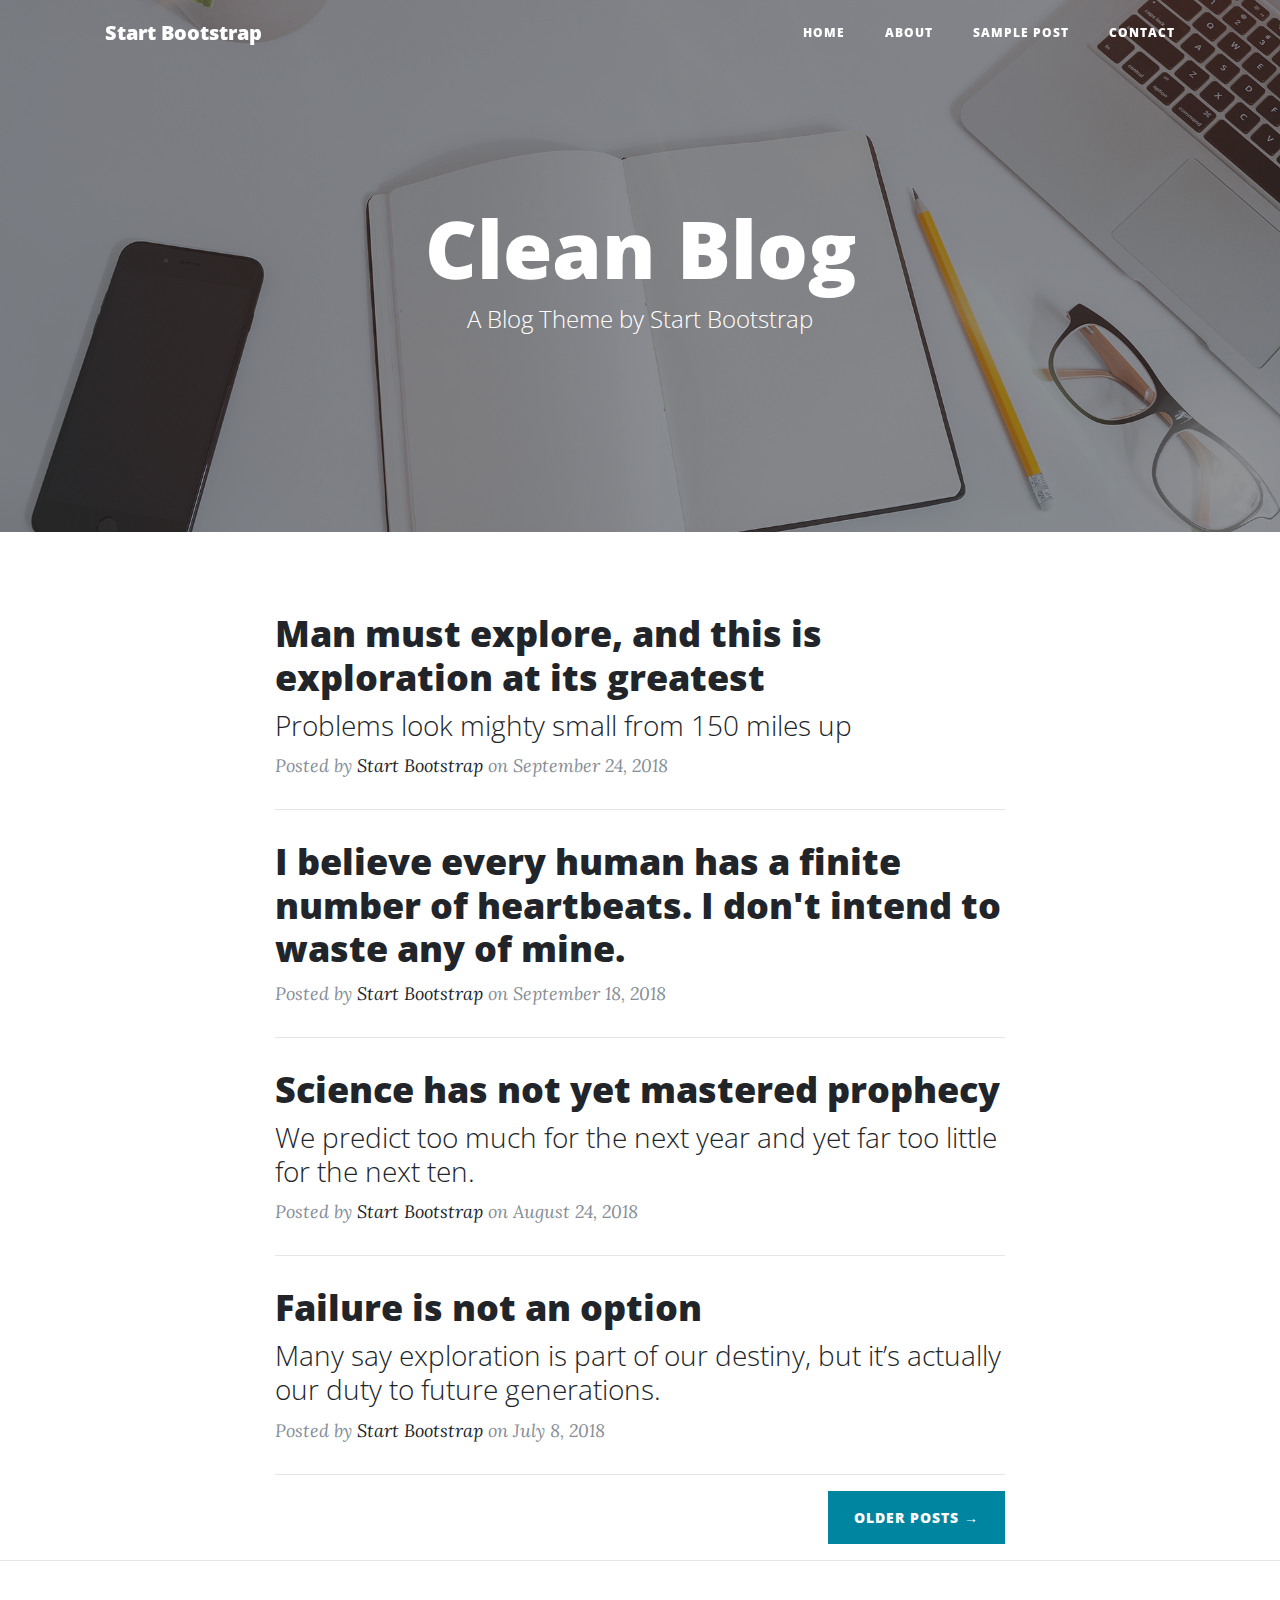
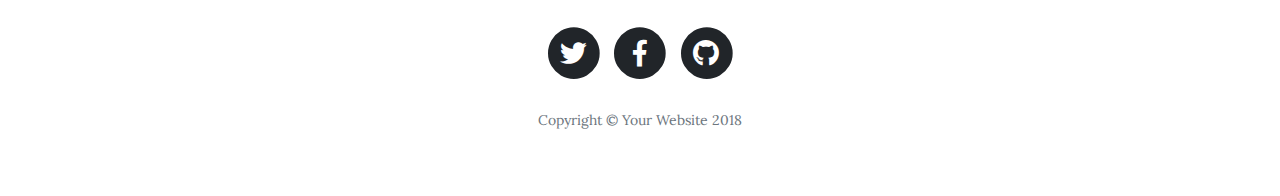
==== index.html @ 2755be11 "First update" ====
<!DOCTYPE html>
<html lang="en">

  <head>

    <meta charset="utf-8">
    <meta name="viewport" content="width=device-width, initial-scale=1, shrink-to-fit=no">
    <meta name="description" content="">
    <meta name="author" content="">

    <title>Clean Blog - Start Bootstrap Theme</title>

    <!-- Bootstrap core CSS -->
    <link href="vendor/bootstrap/css/bootstrap.min.css" rel="stylesheet">

    <!-- Custom fonts for this template -->
    <link href="vendor/fontawesome-free/css/all.min.css" rel="stylesheet" type="text/css">
    <link href='https://fonts.googleapis.com/css?family=Lora:400,700,400italic,700italic' rel='stylesheet' type='text/css'>
    <link href='https://fonts.googleapis.com/css?family=Open+Sans:300italic,400italic,600italic,700italic,800italic,400,300,600,700,800' rel='stylesheet' type='text/css'>

    <!-- Custom styles for this template -->
    <link href="css/clean-blog.min.css" rel="stylesheet">

  </head>

  <body>

    <!-- Navigation -->
    <nav class="navbar navbar-expand-lg navbar-light fixed-top" id="mainNav">
      <div class="container">
        <a class="navbar-brand" href="index.html">Start Bootstrap</a>
        <button class="navbar-toggler navbar-toggler-right" type="button" data-toggle="collapse" data-target="#navbarResponsive" aria-controls="navbarResponsive" aria-expanded="false" aria-label="Toggle navigation">
          Menu
          <i class="fas fa-bars"></i>
        </button>
        <div class="collapse navbar-collapse" id="navbarResponsive">
          <ul class="navbar-nav ml-auto">
            <li class="nav-item">
              <a class="nav-link" href="index.html">Home</a>
            </li>
            <li class="nav-item">
              <a class="nav-link" href="about.html">About</a>
            </li>
            <li class="nav-item">
              <a class="nav-link" href="post.html">Sample Post</a>
            </li>
            <li class="nav-item">
              <a class="nav-link" href="contact.html">Contact</a>
            </li>
          </ul>
        </div>
      </div>
    </nav>

    <!-- Page Header -->
    <header class="masthead" style="background-image: url('img/home-bg.jpg')">
      <div class="overlay"></div>
      <div class="container">
        <div class="row">
          <div class="col-lg-8 col-md-10 mx-auto">
            <div class="site-heading">
              <h1>Clean Blog</h1>
              <span class="subheading">A Blog Theme by Start Bootstrap</span>
            </div>
          </div>
        </div>
      </div>
    </header>

    <!-- Main Content -->
    <div class="container">
      <div class="row">
        <div class="col-lg-8 col-md-10 mx-auto">
          <div class="post-preview">
            <a href="post.html">
              <h2 class="post-title">
                Man must explore, and this is exploration at its greatest
              </h2>
              <h3 class="post-subtitle">
                Problems look mighty small from 150 miles up
              </h3>
            </a>
            <p class="post-meta">Posted by
              <a href="#">Start Bootstrap</a>
              on September 24, 2018</p>
          </div>
          <hr>
          <div class="post-preview">
            <a href="post.html">
              <h2 class="post-title">
                I believe every human has a finite number of heartbeats. I don't intend to waste any of mine.
              </h2>
            </a>
            <p class="post-meta">Posted by
              <a href="#">Start Bootstrap</a>
              on September 18, 2018</p>
          </div>
          <hr>
          <div class="post-preview">
            <a href="post.html">
              <h2 class="post-title">
                Science has not yet mastered prophecy
              </h2>
              <h3 class="post-subtitle">
                We predict too much for the next year and yet far too little for the next ten.
              </h3>
            </a>
            <p class="post-meta">Posted by
              <a href="#">Start Bootstrap</a>
              on August 24, 2018</p>
          </div>
          <hr>
          <div class="post-preview">
            <a href="post.html">
              <h2 class="post-title">
                Failure is not an option
              </h2>
              <h3 class="post-subtitle">
                Many say exploration is part of our destiny, but it’s actually our duty to future generations.
              </h3>
            </a>
            <p class="post-meta">Posted by
              <a href="#">Start Bootstrap</a>
              on July 8, 2018</p>
          </div>
          <hr>
          <!-- Pager -->
          <div class="clearfix">
            <a class="btn btn-primary float-right" href="#">Older Posts &rarr;</a>
          </div>
        </div>
      </div>
    </div>

    <hr>

    <!-- Footer -->
    <footer>
      <div class="container">
        <div class="row">
          <div class="col-lg-8 col-md-10 mx-auto">
            <ul class="list-inline text-center">
              <li class="list-inline-item">
                <a href="#">
                  <span class="fa-stack fa-lg">
                    <i class="fas fa-circle fa-stack-2x"></i>
                    <i class="fab fa-twitter fa-stack-1x fa-inverse"></i>
                  </span>
                </a>
              </li>
              <li class="list-inline-item">
                <a href="#">
                  <span class="fa-stack fa-lg">
                    <i class="fas fa-circle fa-stack-2x"></i>
                    <i class="fab fa-facebook-f fa-stack-1x fa-inverse"></i>
                  </span>
                </a>
              </li>
              <li class="list-inline-item">
                <a href="#">
                  <span class="fa-stack fa-lg">
                    <i class="fas fa-circle fa-stack-2x"></i>
                    <i class="fab fa-github fa-stack-1x fa-inverse"></i>
                  </span>
                </a>
              </li>
            </ul>
            <p class="copyright text-muted">Copyright &copy; Your Website 2018</p>
          </div>
        </div>
      </div>
    </footer>

    <!-- Bootstrap core JavaScript -->
    <script src="vendor/jquery/jquery.min.js"></script>
    <script src="vendor/bootstrap/js/bootstrap.bundle.min.js"></script>

    <!-- Custom scripts for this template -->
    <script src="js/clean-blog.min.js"></script>

  </body>

</html>
---- vendor/fontawesome-free/css/all.min.css ----
/*!
 * Font Awesome Free 5.3.1 by @fontawesome - https://fontawesome.com
 * License - https://fontawesome.com/license/free (Icons: CC BY 4.0, Fonts: SIL OFL 1.1, Code: MIT License)
 */
.fa,.fab,.fal,.far,.fas{-moz-osx-font-smoothing:grayscale;-webkit-font-smoothing:antialiased;display:inline-block;font-style:normal;font-variant:normal;text-rendering:auto;line-height:1}.fa-lg{font-size:1.33333em;line-height:.75em;vertical-align:-.0667em}.fa-xs{font-size:.75em}.fa-sm{font-size:.875em}.fa-1x{font-size:1em}.fa-2x{font-size:2em}.fa-3x{font-size:3em}.fa-4x{font-size:4em}.fa-5x{font-size:5em}.fa-6x{font-size:6em}.fa-7x{font-size:7em}.fa-8x{font-size:8em}.fa-9x{font-size:9em}.fa-10x{font-size:10em}.fa-fw{text-align:center;width:1.25em}.fa-ul{list-style-type:none;margin-left:2.5em;padding-left:0}.fa-ul>li{position:relative}.fa-li{left:-2em;position:absolute;text-align:center;width:2em;line-height:inherit}.fa-border{border:.08em solid #eee;border-radius:.1em;padding:.2em .25em .15em}.fa-pull-left{float:left}.fa-pull-right{float:right}.fa.fa-pull-left,.fab.fa-pull-left,.fal.fa-pull-left,.far.fa-pull-left,.fas.fa-pull-left{margin-right:.3em}.fa.fa-pull-right,.fab.fa-pull-right,.fal.fa-pull-right,.far.fa-pull-right,.fas.fa-pull-right{margin-left:.3em}.fa-spin{animation:fa-spin 2s infinite linear}.fa-pulse{animation:fa-spin 1s infinite steps(8)}@keyframes fa-spin{0%{transform:rotate(0deg)}to{transform:rotate(1turn)}}.fa-rotate-90{-ms-filter:"progid:DXImageTransform.Microsoft.BasicImage(rotation=1)";transform:rotate(90deg)}.fa-rotate-180{-ms-filter:"progid:DXImageTransform.Microsoft.BasicImage(rotation=2)";transform:rotate(180deg)}.fa-rotate-270{-ms-filter:"progid:DXImageTransform.Microsoft.BasicImage(rotation=3)";transform:rotate(270deg)}.fa-flip-horizontal{-ms-filter:"progid:DXImageTransform.Microsoft.BasicImage(rotation=0, mirror=1)";transform:scaleX(-1)}.fa-flip-vertical{transform:scaleY(-1)}.fa-flip-horizontal.fa-flip-vertical,.fa-flip-vertical{-ms-filter:"progid:DXImageTransform.Microsoft.BasicImage(rotation=2, mirror=1)"}.fa-flip-horizontal.fa-flip-vertical{transform:scale(-1)}:root .fa-flip-horizontal,:root .fa-flip-vertical,:root .fa-rotate-90,:root .fa-rotate-180,:root .fa-rotate-270{-webkit-filter:none;filter:none}.fa-stack{display:inline-block;height:2em;line-height:2em;position:relative;vertical-align:middle;width:2em}.fa-stack-1x,.fa-stack-2x{left:0;position:absolute;text-align:center;width:100%}.fa-stack-1x{line-height:inherit}.fa-stack-2x{font-size:2em}.fa-inverse{color:#fff}.fa-500px:before{content:"\f26e"}.fa-accessible-icon:before{content:"\f368"}.fa-accusoft:before{content:"\f369"}.fa-ad:before{content:"\f641"}.fa-address-book:before{content:"\f2b9"}.fa-address-card:before{content:"\f2bb"}.fa-adjust:before{content:"\f042"}.fa-adn:before{content:"\f170"}.fa-adversal:before{content:"\f36a"}.fa-affiliatetheme:before{content:"\f36b"}.fa-air-freshener:before{content:"\f5d0"}.fa-algolia:before{content:"\f36c"}.fa-align-center:before{content:"\f037"}.fa-align-justify:before{content:"\f039"}.fa-align-left:before{content:"\f036"}.fa-align-right:before{content:"\f038"}.fa-alipay:before{content:"\f642"}.fa-allergies:before{content:"\f461"}.fa-amazon:before{content:"\f270"}.fa-amazon-pay:before{content:"\f42c"}.fa-ambulance:before{content:"\f0f9"}.fa-american-sign-language-interpreting:before{content:"\f2a3"}.fa-amilia:before{content:"\f36d"}.fa-anchor:before{content:"\f13d"}.fa-android:before{content:"\f17b"}.fa-angellist:before{content:"\f209"}.fa-angle-double-down:before{content:"\f103"}.fa-angle-double-left:before{content:"\f100"}.fa-angle-double-right:before{content:"\f101"}.fa-angle-double-up:before{content:"\f102"}.fa-angle-down:before{content:"\f107"}.fa-angle-left:before{content:"\f104"}.fa-angle-right:before{content:"\f105"}.fa-angle-up:before{content:"\f106"}.fa-angry:before{content:"\f556"}.fa-angrycreative:before{content:"\f36e"}.fa-angular:before{content:"\f420"}.fa-ankh:before{content:"\f644"}.fa-app-store:before{content:"\f36f"}.fa-app-store-ios:before{content:"\f370"}.fa-apper:before{content:"\f371"}.fa-apple:before{content:"\f179"}.fa-apple-alt:before{content:"\f5d1"}.fa-apple-pay:before{content:"\f415"}.fa-archive:before{content:"\f187"}.fa-archway:before{content:"\f557"}.fa-arrow-alt-circle-down:before{content:"\f358"}.fa-arrow-alt-circle-left:before{content:"\f359"}.fa-arrow-alt-circle-right:before{content:"\f35a"}.fa-arrow-alt-circle-up:before{content:"\f35b"}.fa-arrow-circle-down:before{content:"\f0ab"}.fa-arrow-circle-left:before{content:"\f0a8"}.fa-arrow-circle-right:before{content:"\f0a9"}.fa-arrow-circle-up:before{content:"\f0aa"}.fa-arrow-down:before{content:"\f063"}.fa-arrow-left:before{content:"\f060"}.fa-arrow-right:before{content:"\f061"}.fa-arrow-up:before{content:"\f062"}.fa-arrows-alt:before{content:"\f0b2"}.fa-arrows-alt-h:before{content:"\f337"}.fa-arrows-alt-v:before{content:"\f338"}.fa-assistive-listening-systems:before{content:"\f2a2"}.fa-asterisk:before{content:"\f069"}.fa-asymmetrik:before{content:"\f372"}.fa-at:before{content:"\f1fa"}.fa-atlas:before{content:"\f558"}.fa-atom:before{content:"\f5d2"}.fa-audible:before{content:"\f373"}.fa-audio-description:before{content:"\f29e"}.fa-autoprefixer:before{content:"\f41c"}.fa-avianex:before{content:"\f374"}.fa-aviato:before{content:"\f421"}.fa-award:before{content:"\f559"}.fa-aws:before{content:"\f375"}.fa-backspace:before{content:"\f55a"}.fa-backward:before{content:"\f04a"}.fa-balance-scale:before{content:"\f24e"}.fa-ban:before{content:"\f05e"}.fa-band-aid:before{content:"\f462"}.fa-bandcamp:before{content:"\f2d5"}.fa-barcode:before{content:"\f02a"}.fa-bars:before{content:"\f0c9"}.fa-baseball-ball:before{content:"\f433"}.fa-basketball-ball:before{content:"\f434"}.fa-bath:before{content:"\f2cd"}.fa-battery-empty:before{content:"\f244"}.fa-battery-full:before{content:"\f240"}.fa-battery-half:before{content:"\f242"}.fa-battery-quarter:before{content:"\f243"}.fa-battery-three-quarters:before{content:"\f241"}.fa-bed:before{content:"\f236"}.fa-beer:before{content:"\f0fc"}.fa-behance:before{content:"\f1b4"}.fa-behance-square:before{content:"\f1b5"}.fa-bell:before{content:"\f0f3"}.fa-bell-slash:before{content:"\f1f6"}.fa-bezier-curve:before{content:"\f55b"}.fa-bible:before{content:"\f647"}.fa-bicycle:before{content:"\f206"}.fa-bimobject:before{content:"\f378"}.fa-binoculars:before{content:"\f1e5"}.fa-birthday-cake:before{content:"\f1fd"}.fa-bitbucket:before{content:"\f171"}.fa-bitcoin:before{content:"\f379"}.fa-bity:before{content:"\f37a"}.fa-black-tie:before{content:"\f27e"}.fa-blackberry:before{content:"\f37b"}.fa-blender:before{content:"\f517"}.fa-blind:before{content:"\f29d"}.fa-blogger:before{content:"\f37c"}.fa-blogger-b:before{content:"\f37d"}.fa-bluetooth:before{content:"\f293"}.fa-bluetooth-b:before{content:"\f294"}.fa-bold:before{content:"\f032"}.fa-bolt:before{content:"\f0e7"}.fa-bomb:before{content:"\f1e2"}.fa-bone:before{content:"\f5d7"}.fa-bong:before{content:"\f55c"}.fa-book:before{content:"\f02d"}.fa-book-open:before{content:"\f518"}.fa-book-reader:before{content:"\f5da"}.fa-bookmark:before{content:"\f02e"}.fa-bowling-ball:before{content:"\f436"}.fa-box:before{content:"\f466"}.fa-box-open:before{content:"\f49e"}.fa-boxes:before{content:"\f468"}.fa-braille:before{content:"\f2a1"}.fa-brain:before{content:"\f5dc"}.fa-briefcase:before{content:"\f0b1"}.fa-briefcase-medical:before{content:"\f469"}.fa-broadcast-tower:before{content:"\f519"}.fa-broom:before{content:"\f51a"}.fa-brush:before{content:"\f55d"}.fa-btc:before{content:"\f15a"}.fa-bug:before{content:"\f188"}.fa-building:before{content:"\f1ad"}.fa-bullhorn:before{content:"\f0a1"}.fa-bullseye:before{content:"\f140"}.fa-burn:before{content:"\f46a"}.fa-buromobelexperte:before{content:"\f37f"}.fa-bus:before{content:"\f207"}.fa-bus-alt:before{content:"\f55e"}.fa-business-time:before{content:"\f64a"}.fa-buysellads:before{content:"\f20d"}.fa-calculator:before{content:"\f1ec"}.fa-calendar:before{content:"\f133"}.fa-calendar-alt:before{content:"\f073"}.fa-calendar-check:before{content:"\f274"}.fa-calendar-minus:before{content:"\f272"}.fa-calendar-plus:before{content:"\f271"}.fa-calendar-times:before{content:"\f273"}.fa-camera:before{content:"\f030"}.fa-camera-retro:before{content:"\f083"}.fa-cannabis:before{content:"\f55f"}.fa-capsules:before{content:"\f46b"}.fa-car:before{content:"\f1b9"}.fa-car-alt:before{content:"\f5de"}.fa-car-battery:before{content:"\f5df"}.fa-car-crash:before{content:"\f5e1"}.fa-car-side:before{content:"\f5e4"}.fa-caret-down:before{content:"\f0d7"}.fa-caret-left:before{content:"\f0d9"}.fa-caret-right:before{content:"\f0da"}.fa-caret-square-down:before{content:"\f150"}.fa-caret-square-left:before{content:"\f191"}.fa-caret-square-right:before{content:"\f152"}.fa-caret-square-up:before{content:"\f151"}.fa-caret-up:before{content:"\f0d8"}.fa-cart-arrow-down:before{content:"\f218"}.fa-cart-plus:before{content:"\f217"}.fa-cc-amazon-pay:before{content:"\f42d"}.fa-cc-amex:before{content:"\f1f3"}.fa-cc-apple-pay:before{content:"\f416"}.fa-cc-diners-club:before{content:"\f24c"}.fa-cc-discover:before{content:"\f1f2"}.fa-cc-jcb:before{content:"\f24b"}.fa-cc-mastercard:before{content:"\f1f1"}.fa-cc-paypal:before{content:"\f1f4"}.fa-cc-stripe:before{content:"\f1f5"}.fa-cc-visa:before{content:"\f1f0"}.fa-centercode:before{content:"\f380"}.fa-certificate:before{content:"\f0a3"}.fa-chalkboard:before{content:"\f51b"}.fa-chalkboard-teacher:before{content:"\f51c"}.fa-charging-station:before{content:"\f5e7"}.fa-chart-area:before{content:"\f1fe"}.fa-chart-bar:before{content:"\f080"}.fa-chart-line:before{content:"\f201"}.fa-chart-pie:before{content:"\f200"}.fa-check:before{content:"\f00c"}.fa-check-circle:before{content:"\f058"}.fa-check-double:before{content:"\f560"}.fa-check-square:before{content:"\f14a"}.fa-chess:before{content:"\f439"}.fa-chess-bishop:before{content:"\f43a"}.fa-chess-board:before{content:"\f43c"}.fa-chess-king:before{content:"\f43f"}.fa-chess-knight:before{content:"\f441"}.fa-chess-pawn:before{content:"\f443"}.fa-chess-queen:before{content:"\f445"}.fa-chess-rook:before{content:"\f447"}.fa-chevron-circle-down:before{content:"\f13a"}.fa-chevron-circle-left:before{content:"\f137"}.fa-chevron-circle-right:before{content:"\f138"}.fa-chevron-circle-up:before{content:"\f139"}.fa-chevron-down:before{content:"\f078"}.fa-chevron-left:before{content:"\f053"}.fa-chevron-right:before{content:"\f054"}.fa-chevron-up:before{content:"\f077"}.fa-child:before{content:"\f1ae"}.fa-chrome:before{content:"\f268"}.fa-church:before{content:"\f51d"}.fa-circle:before{content:"\f111"}.fa-circle-notch:before{content:"\f1ce"}.fa-city:before{content:"\f64f"}.fa-clipboard:before{content:"\f328"}.fa-clipboard-check:before{content:"\f46c"}.fa-clipboard-list:before{content:"\f46d"}.fa-clock:before{content:"\f017"}.fa-clone:before{content:"\f24d"}.fa-closed-captioning:before{content:"\f20a"}.fa-cloud:before{content:"\f0c2"}.fa-cloud-download-alt:before{content:"\f381"}.fa-cloud-upload-alt:before{content:"\f382"}.fa-cloudscale:before{content:"\f383"}.fa-cloudsmith:before{content:"\f384"}.fa-cloudversify:before{content:"\f385"}.fa-cocktail:before{content:"\f561"}.fa-code:before{content:"\f121"}.fa-code-branch:before{content:"\f126"}.fa-codepen:before{content:"\f1cb"}.fa-codiepie:before{content:"\f284"}.fa-coffee:before{content:"\f0f4"}.fa-cog:before{content:"\f013"}.fa-cogs:before{content:"\f085"}.fa-coins:before{content:"\f51e"}.fa-columns:before{content:"\f0db"}.fa-comment:before{content:"\f075"}.fa-comment-alt:before{content:"\f27a"}.fa-comment-dollar:before{content:"\f651"}.fa-comment-dots:before{content:"\f4ad"}.fa-comment-slash:before{content:"\f4b3"}.fa-comments:before{content:"\f086"}.fa-comments-dollar:before{content:"\f653"}.fa-compact-disc:before{content:"\f51f"}.fa-compass:before{content:"\f14e"}.fa-compress:before{content:"\f066"}.fa-concierge-bell:before{content:"\f562"}.fa-connectdevelop:before{content:"\f20e"}.fa-contao:before{content:"\f26d"}.fa-cookie:before{content:"\f563"}.fa-cookie-bite:before{content:"\f564"}.fa-copy:before{content:"\f0c5"}.fa-copyright:before{content:"\f1f9"}.fa-couch:before{content:"\f4b8"}.fa-cpanel:before{content:"\f388"}.fa-creative-commons:before{content:"\f25e"}.fa-creative-commons-by:before{content:"\f4e7"}.fa-creative-commons-nc:before{content:"\f4e8"}.fa-creative-commons-nc-eu:before{content:"\f4e9"}.fa-creative-commons-nc-jp:before{content:"\f4ea"}.fa-creative-commons-nd:before{content:"\f4eb"}.fa-creative-commons-pd:before{content:"\f4ec"}.fa-creative-commons-pd-alt:before{content:"\f4ed"}.fa-creative-commons-remix:before{content:"\f4ee"}.fa-creative-commons-sa:before{content:"\f4ef"}.fa-creative-commons-sampling:before{content:"\f4f0"}.fa-creative-commons-sampling-plus:before{content:"\f4f1"}.fa-creative-commons-share:before{content:"\f4f2"}.fa-credit-card:before{content:"\f09d"}.fa-crop:before{content:"\f125"}.fa-crop-alt:before{content:"\f565"}.fa-cross:before{content:"\f654"}.fa-crosshairs:before{content:"\f05b"}.fa-crow:before{content:"\f520"}.fa-crown:before{content:"\f521"}.fa-css3:before{content:"\f13c"}.fa-css3-alt:before{content:"\f38b"}.fa-cube:before{content:"\f1b2"}.fa-cubes:before{content:"\f1b3"}.fa-cut:before{content:"\f0c4"}.fa-cuttlefish:before{content:"\f38c"}.fa-d-and-d:before{content:"\f38d"}.fa-dashcube:before{content:"\f210"}.fa-database:before{content:"\f1c0"}.fa-deaf:before{content:"\f2a4"}.fa-delicious:before{content:"\f1a5"}.fa-deploydog:before{content:"\f38e"}.fa-deskpro:before{content:"\f38f"}.fa-desktop:before{content:"\f108"}.fa-deviantart:before{content:"\f1bd"}.fa-dharmachakra:before{content:"\f655"}.fa-diagnoses:before{content:"\f470"}.fa-dice:before{content:"\f522"}.fa-dice-five:before{content:"\f523"}.fa-dice-four:before{content:"\f524"}.fa-dice-one:before{content:"\f525"}.fa-dice-six:before{content:"\f526"}.fa-dice-three:before{content:"\f527"}.fa-dice-two:before{content:"\f528"}.fa-digg:before{content:"\f1a6"}.fa-digital-ocean:before{content:"\f391"}.fa-digital-tachograph:before{content:"\f566"}.fa-directions:before{content:"\f5eb"}.fa-discord:before{content:"\f392"}.fa-discourse:before{content:"\f393"}.fa-divide:before{content:"\f529"}.fa-dizzy:before{content:"\f567"}.fa-dna:before{content:"\f471"}.fa-dochub:before{content:"\f394"}.fa-docker:before{content:"\f395"}.fa-dollar-sign:before{content:"\f155"}.fa-dolly:before{content:"\f472"}.fa-dolly-flatbed:before{content:"\f474"}.fa-donate:before{content:"\f4b9"}.fa-door-closed:before{content:"\f52a"}.fa-door-open:before{content:"\f52b"}.fa-dot-circle:before{content:"\f192"}.fa-dove:before{content:"\f4ba"}.fa-download:before{content:"\f019"}.fa-draft2digital:before{content:"\f396"}.fa-drafting-compass:before{content:"\f568"}.fa-draw-polygon:before{content:"\f5ee"}.fa-dribbble:before{content:"\f17d"}.fa-dribbble-square:before{content:"\f397"}.fa-dropbox:before{content:"\f16b"}.fa-drum:before{content:"\f569"}.fa-drum-steelpan:before{content:"\f56a"}.fa-drupal:before{content:"\f1a9"}.fa-dumbbell:before{content:"\f44b"}.fa-dyalog:before{content:"\f399"}.fa-earlybirds:before{content:"\f39a"}.fa-ebay:before{content:"\f4f4"}.fa-edge:before{content:"\f282"}.fa-edit:before{content:"\f044"}.fa-eject:before{content:"\f052"}.fa-elementor:before{content:"\f430"}.fa-ellipsis-h:before{content:"\f141"}.fa-ellipsis-v:before{content:"\f142"}.fa-ello:before{content:"\f5f1"}.fa-ember:before{content:"\f423"}.fa-empire:before{content:"\f1d1"}.fa-envelope:before{content:"\f0e0"}.fa-envelope-open:before{content:"\f2b6"}.fa-envelope-open-text:before{content:"\f658"}.fa-envelope-square:before{content:"\f199"}.fa-envira:before{content:"\f299"}.fa-equals:before{content:"\f52c"}.fa-eraser:before{content:"\f12d"}.fa-erlang:before{content:"\f39d"}.fa-ethereum:before{content:"\f42e"}.fa-etsy:before{content:"\f2d7"}.fa-euro-sign:before{content:"\f153"}.fa-exchange-alt:before{content:"\f362"}.fa-exclamation:before{content:"\f12a"}.fa-exclamation-circle:before{content:"\f06a"}.fa-exclamation-triangle:before{content:"\f071"}.fa-expand:before{content:"\f065"}.fa-expand-arrows-alt:before{content:"\f31e"}.fa-expeditedssl:before{content:"\f23e"}.fa-external-link-alt:before{content:"\f35d"}.fa-external-link-square-alt:before{content:"\f360"}.fa-eye:before{content:"\f06e"}.fa-eye-dropper:before{content:"\f1fb"}.fa-eye-slash:before{content:"\f070"}.fa-facebook:before{content:"\f09a"}.fa-facebook-f:before{content:"\f39e"}.fa-facebook-messenger:before{content:"\f39f"}.fa-facebook-square:before{content:"\f082"}.fa-fast-backward:before{content:"\f049"}.fa-fast-forward:before{content:"\f050"}.fa-fax:before{content:"\f1ac"}.fa-feather:before{content:"\f52d"}.fa-feather-alt:before{content:"\f56b"}.fa-female:before{content:"\f182"}.fa-fighter-jet:before{content:"\f0fb"}.fa-file:before{content:"\f15b"}.fa-file-alt:before{content:"\f15c"}.fa-file-archive:before{content:"\f1c6"}.fa-file-audio:before{content:"\f1c7"}.fa-file-code:before{content:"\f1c9"}.fa-file-contract:before{content:"\f56c"}.fa-file-download:before{content:"\f56d"}.fa-file-excel:before{content:"\f1c3"}.fa-file-export:before{content:"\f56e"}.fa-file-image:before{content:"\f1c5"}.fa-file-import:before{content:"\f56f"}.fa-file-invoice:before{content:"\f570"}.fa-file-invoice-dollar:before{content:"\f571"}.fa-file-medical:before{content:"\f477"}.fa-file-medical-alt:before{content:"\f478"}.fa-file-pdf:before{content:"\f1c1"}.fa-file-powerpoint:before{content:"\f1c4"}.fa-file-prescription:before{content:"\f572"}.fa-file-signature:before{content:"\f573"}.fa-file-upload:before{content:"\f574"}.fa-file-video:before{content:"\f1c8"}.fa-file-word:before{content:"\f1c2"}.fa-fill:before{content:"\f575"}.fa-fill-drip:before{content:"\f576"}.fa-film:before{content:"\f008"}.fa-filter:before{content:"\f0b0"}.fa-fingerprint:before{content:"\f577"}.fa-fire:before{content:"\f06d"}.fa-fire-extinguisher:before{content:"\f134"}.fa-firefox:before{content:"\f269"}.fa-first-aid:before{content:"\f479"}.fa-first-order:before{content:"\f2b0"}.fa-first-order-alt:before{content:"\f50a"}.fa-firstdraft:before{content:"\f3a1"}.fa-fish:before{content:"\f578"}.fa-flag:before{content:"\f024"}.fa-flag-checkered:before{content:"\f11e"}.fa-flask:before{content:"\f0c3"}.fa-flickr:before{content:"\f16e"}.fa-flipboard:before{content:"\f44d"}.fa-flushed:before{content:"\f579"}.fa-fly:before{content:"\f417"}.fa-folder:before{content:"\f07b"}.fa-folder-minus:before{content:"\f65d"}.fa-folder-open:before{content:"\f07c"}.fa-folder-plus:before{content:"\f65e"}.fa-font:before{content:"\f031"}.fa-font-awesome:before{content:"\f2b4"}.fa-font-awesome-alt:before{content:"\f35c"}.fa-font-awesome-flag:before{content:"\f425"}.fa-font-awesome-logo-full:before{content:"\f4e6"}.fa-fonticons:before{content:"\f280"}.fa-fonticons-fi:before{content:"\f3a2"}.fa-football-ball:before{content:"\f44e"}.fa-fort-awesome:before{content:"\f286"}.fa-fort-awesome-alt:before{content:"\f3a3"}.fa-forumbee:before{content:"\f211"}.fa-forward:before{content:"\f04e"}.fa-foursquare:before{content:"\f180"}.fa-free-code-camp:before{content:"\f2c5"}.fa-freebsd:before{content:"\f3a4"}.fa-frog:before{content:"\f52e"}.fa-frown:before{content:"\f119"}.fa-frown-open:before{content:"\f57a"}.fa-fulcrum:before{content:"\f50b"}.fa-funnel-dollar:before{content:"\f662"}.fa-futbol:before{content:"\f1e3"}.fa-galactic-republic:before{content:"\f50c"}.fa-galactic-senate:before{content:"\f50d"}.fa-gamepad:before{content:"\f11b"}.fa-gas-pump:before{content:"\f52f"}.fa-gavel:before{content:"\f0e3"}.fa-gem:before{content:"\f3a5"}.fa-genderless:before{content:"\f22d"}.fa-get-pocket:before{content:"\f265"}.fa-gg:before{content:"\f260"}.fa-gg-circle:before{content:"\f261"}.fa-gift:before{content:"\f06b"}.fa-git:before{content:"\f1d3"}.fa-git-square:before{content:"\f1d2"}.fa-github:before{content:"\f09b"}.fa-github-alt:before{content:"\f113"}.fa-github-square:before{content:"\f092"}.fa-gitkraken:before{content:"\f3a6"}.fa-gitlab:before{content:"\f296"}.fa-gitter:before{content:"\f426"}.fa-glass-martini:before{content:"\f000"}.fa-glass-martini-alt:before{content:"\f57b"}.fa-glasses:before{content:"\f530"}.fa-glide:before{content:"\f2a5"}.fa-glide-g:before{content:"\f2a6"}.fa-globe:before{content:"\f0ac"}.fa-globe-africa:before{content:"\f57c"}.fa-globe-americas:before{content:"\f57d"}.fa-globe-asia:before{content:"\f57e"}.fa-gofore:before{content:"\f3a7"}.fa-golf-ball:before{content:"\f450"}.fa-goodreads:before{content:"\f3a8"}.fa-goodreads-g:before{content:"\f3a9"}.fa-google:before{content:"\f1a0"}.fa-google-drive:before{content:"\f3aa"}.fa-google-play:before{content:"\f3ab"}.fa-google-plus:before{content:"\f2b3"}.fa-google-plus-g:before{content:"\f0d5"}.fa-google-plus-square:before{content:"\f0d4"}.fa-google-wallet:before{content:"\f1ee"}.fa-gopuram:before{content:"\f664"}.fa-graduation-cap:before{content:"\f19d"}.fa-gratipay:before{content:"\f184"}.fa-grav:before{content:"\f2d6"}.fa-greater-than:before{content:"\f531"}.fa-greater-than-equal:before{content:"\f532"}.fa-grimace:before{content:"\f57f"}.fa-grin:before{content:"\f580"}.fa-grin-alt:before{content:"\f581"}.fa-grin-beam:before{content:"\f582"}.fa-grin-beam-sweat:before{content:"\f583"}.fa-grin-hearts:before{content:"\f584"}.fa-grin-squint:before{content:"\f585"}.fa-grin-squint-tears:before{content:"\f586"}.fa-grin-stars:before{content:"\f587"}.fa-grin-tears:before{content:"\f588"}.fa-grin-tongue:before{content:"\f589"}.fa-grin-tongue-squint:before{content:"\f58a"}.fa-grin-tongue-wink:before{content:"\f58b"}.fa-grin-wink:before{content:"\f58c"}.fa-grip-horizontal:before{content:"\f58d"}.fa-grip-vertical:before{content:"\f58e"}.fa-gripfire:before{content:"\f3ac"}.fa-grunt:before{content:"\f3ad"}.fa-gulp:before{content:"\f3ae"}.fa-h-square:before{content:"\f0fd"}.fa-hacker-news:before{content:"\f1d4"}.fa-hacker-news-square:before{content:"\f3af"}.fa-hackerrank:before{content:"\f5f7"}.fa-hamsa:before{content:"\f665"}.fa-hand-holding:before{content:"\f4bd"}.fa-hand-holding-heart:before{content:"\f4be"}.fa-hand-holding-usd:before{content:"\f4c0"}.fa-hand-lizard:before{content:"\f258"}.fa-hand-paper:before{content:"\f256"}.fa-hand-peace:before{content:"\f25b"}.fa-hand-point-down:before{content:"\f0a7"}.fa-hand-point-left:before{content:"\f0a5"}.fa-hand-point-right:before{content:"\f0a4"}.fa-hand-point-up:before{content:"\f0a6"}.fa-hand-pointer:before{content:"\f25a"}.fa-hand-rock:before{content:"\f255"}.fa-hand-scissors:before{content:"\f257"}.fa-hand-spock:before{content:"\f259"}.fa-hands:before{content:"\f4c2"}.fa-hands-helping:before{content:"\f4c4"}.fa-handshake:before{content:"\f2b5"}.fa-hashtag:before{content:"\f292"}.fa-haykal:before{content:"\f666"}.fa-hdd:before{content:"\f0a0"}.fa-heading:before{content:"\f1dc"}.fa-headphones:before{content:"\f025"}.fa-headphones-alt:before{content:"\f58f"}.fa-headset:before{content:"\f590"}.fa-heart:before{content:"\f004"}.fa-heartbeat:before{content:"\f21e"}.fa-helicopter:before{content:"\f533"}.fa-highlighter:before{content:"\f591"}.fa-hips:before{content:"\f452"}.fa-hire-a-helper:before{content:"\f3b0"}.fa-history:before{content:"\f1da"}.fa-hockey-puck:before{content:"\f453"}.fa-home:before{content:"\f015"}.fa-hooli:before{content:"\f427"}.fa-hornbill:before{content:"\f592"}.fa-hospital:before{content:"\f0f8"}.fa-hospital-alt:before{content:"\f47d"}.fa-hospital-symbol:before{content:"\f47e"}.fa-hot-tub:before{content:"\f593"}.fa-hotel:before{content:"\f594"}.fa-hotjar:before{content:"\f3b1"}.fa-hourglass:before{content:"\f254"}.fa-hourglass-end:before{content:"\f253"}.fa-hourglass-half:before{content:"\f252"}.fa-hourglass-start:before{content:"\f251"}.fa-houzz:before{content:"\f27c"}.fa-html5:before{content:"\f13b"}.fa-hubspot:before{content:"\f3b2"}.fa-i-cursor:before{content:"\f246"}.fa-id-badge:before{content:"\f2c1"}.fa-id-card:before{content:"\f2c2"}.fa-id-card-alt:before{content:"\f47f"}.fa-image:before{content:"\f03e"}.fa-images:before{content:"\f302"}.fa-imdb:before{content:"\f2d8"}.fa-inbox:before{content:"\f01c"}.fa-indent:before{content:"\f03c"}.fa-industry:before{content:"\f275"}.fa-infinity:before{content:"\f534"}.fa-info:before{content:"\f129"}.fa-info-circle:before{content:"\f05a"}.fa-instagram:before{content:"\f16d"}.fa-internet-explorer:before{content:"\f26b"}.fa-ioxhost:before{content:"\f208"}.fa-italic:before{content:"\f033"}.fa-itunes:before{content:"\f3b4"}.fa-itunes-note:before{content:"\f3b5"}.fa-java:before{content:"\f4e4"}.fa-jedi:before{content:"\f669"}.fa-jedi-order:before{content:"\f50e"}.fa-jenkins:before{content:"\f3b6"}.fa-joget:before{content:"\f3b7"}.fa-joint:before{content:"\f595"}.fa-joomla:before{content:"\f1aa"}.fa-journal-whills:before{content:"\f66a"}.fa-js:before{content:"\f3b8"}.fa-js-square:before{content:"\f3b9"}.fa-jsfiddle:before{content:"\f1cc"}.fa-kaaba:before{content:"\f66b"}.fa-kaggle:before{content:"\f5fa"}.fa-key:before{content:"\f084"}.fa-keybase:before{content:"\f4f5"}.fa-keyboard:before{content:"\f11c"}.fa-keycdn:before{content:"\f3ba"}.fa-khanda:before{content:"\f66d"}.fa-kickstarter:before{content:"\f3bb"}.fa-kickstarter-k:before{content:"\f3bc"}.fa-kiss:before{content:"\f596"}.fa-kiss-beam:before{content:"\f597"}.fa-kiss-wink-heart:before{content:"\f598"}.fa-kiwi-bird:before{content:"\f535"}.fa-korvue:before{content:"\f42f"}.fa-landmark:before{content:"\f66f"}.fa-language:before{content:"\f1ab"}.fa-laptop:before{content:"\f109"}.fa-laptop-code:before{content:"\f5fc"}.fa-laravel:before{content:"\f3bd"}.fa-lastfm:before{content:"\f202"}.fa-lastfm-square:before{content:"\f203"}.fa-laugh:before{content:"\f599"}.fa-laugh-beam:before{content:"\f59a"}.fa-laugh-squint:before{content:"\f59b"}.fa-laugh-wink:before{content:"\f59c"}.fa-layer-group:before{content:"\f5fd"}.fa-leaf:before{content:"\f06c"}.fa-leanpub:before{content:"\f212"}.fa-lemon:before{content:"\f094"}.fa-less:before{content:"\f41d"}.fa-less-than:before{content:"\f536"}.fa-less-than-equal:before{content:"\f537"}.fa-level-down-alt:before{content:"\f3be"}.fa-level-up-alt:before{content:"\f3bf"}.fa-life-ring:before{content:"\f1cd"}.fa-lightbulb:before{content:"\f0eb"}.fa-line:before{content:"\f3c0"}.fa-link:before{content:"\f0c1"}.fa-linkedin:before{content:"\f08c"}.fa-linkedin-in:before{content:"\f0e1"}.fa-linode:before{content:"\f2b8"}.fa-linux:before{content:"\f17c"}.fa-lira-sign:before{content:"\f195"}.fa-list:before{content:"\f03a"}.fa-list-alt:before{content:"\f022"}.fa-list-ol:before{content:"\f0cb"}.fa-list-ul:before{content:"\f0ca"}.fa-location-arrow:before{content:"\f124"}.fa-lock:before{content:"\f023"}.fa-lock-open:before{content:"\f3c1"}.fa-long-arrow-alt-down:before{content:"\f309"}.fa-long-arrow-alt-left:before{content:"\f30a"}.fa-long-arrow-alt-right:before{content:"\f30b"}.fa-long-arrow-alt-up:before{content:"\f30c"}.fa-low-vision:before{content:"\f2a8"}.fa-luggage-cart:before{content:"\f59d"}.fa-lyft:before{content:"\f3c3"}.fa-magento:before{content:"\f3c4"}.fa-magic:before{content:"\f0d0"}.fa-magnet:before{content:"\f076"}.fa-mail-bulk:before{content:"\f674"}.fa-mailchimp:before{content:"\f59e"}.fa-male:before{content:"\f183"}.fa-mandalorian:before{content:"\f50f"}.fa-map:before{content:"\f279"}.fa-map-marked:before{content:"\f59f"}.fa-map-marked-alt:before{content:"\f5a0"}.fa-map-marker:before{content:"\f041"}.fa-map-marker-alt:before{content:"\f3c5"}.fa-map-pin:before{content:"\f276"}.fa-map-signs:before{content:"\f277"}.fa-markdown:before{content:"\f60f"}.fa-marker:before{content:"\f5a1"}.fa-mars:before{content:"\f222"}.fa-mars-double:before{content:"\f227"}.fa-mars-stroke:before{content:"\f229"}.fa-mars-stroke-h:before{content:"\f22b"}.fa-mars-stroke-v:before{content:"\f22a"}.fa-mastodon:before{content:"\f4f6"}.fa-maxcdn:before{content:"\f136"}.fa-medal:before{content:"\f5a2"}.fa-medapps:before{content:"\f3c6"}.fa-medium:before{content:"\f23a"}.fa-medium-m:before{content:"\f3c7"}.fa-medkit:before{content:"\f0fa"}.fa-medrt:before{content:"\f3c8"}.fa-meetup:before{content:"\f2e0"}.fa-megaport:before{content:"\f5a3"}.fa-meh:before{content:"\f11a"}.fa-meh-blank:before{content:"\f5a4"}.fa-meh-rolling-eyes:before{content:"\f5a5"}.fa-memory:before{content:"\f538"}.fa-menorah:before{content:"\f676"}.fa-mercury:before{content:"\f223"}.fa-microchip:before{content:"\f2db"}.fa-microphone:before{content:"\f130"}.fa-microphone-alt:before{content:"\f3c9"}.fa-microphone-alt-slash:before{content:"\f539"}.fa-microphone-slash:before{content:"\f131"}.fa-microscope:before{content:"\f610"}.fa-microsoft:before{content:"\f3ca"}.fa-minus:before{content:"\f068"}.fa-minus-circle:before{content:"\f056"}.fa-minus-square:before{content:"\f146"}.fa-mix:before{content:"\f3cb"}.fa-mixcloud:before{content:"\f289"}.fa-mizuni:before{content:"\f3cc"}.fa-mobile:before{content:"\f10b"}.fa-mobile-alt:before{content:"\f3cd"}.fa-modx:before{content:"\f285"}.fa-monero:before{content:"\f3d0"}.fa-money-bill:before{content:"\f0d6"}.fa-money-bill-alt:before{content:"\f3d1"}.fa-money-bill-wave:before{content:"\f53a"}.fa-money-bill-wave-alt:before{content:"\f53b"}.fa-money-check:before{content:"\f53c"}.fa-money-check-alt:before{content:"\f53d"}.fa-monument:before{content:"\f5a6"}.fa-moon:before{content:"\f186"}.fa-mortar-pestle:before{content:"\f5a7"}.fa-mosque:before{content:"\f678"}.fa-motorcycle:before{content:"\f21c"}.fa-mouse-pointer:before{content:"\f245"}.fa-music:before{content:"\f001"}.fa-napster:before{content:"\f3d2"}.fa-neos:before{content:"\f612"}.fa-neuter:before{content:"\f22c"}.fa-newspaper:before{content:"\f1ea"}.fa-nimblr:before{content:"\f5a8"}.fa-nintendo-switch:before{content:"\f418"}.fa-node:before{content:"\f419"}.fa-node-js:before{content:"\f3d3"}.fa-not-equal:before{content:"\f53e"}.fa-notes-medical:before{content:"\f481"}.fa-npm:before{content:"\f3d4"}.fa-ns8:before{content:"\f3d5"}.fa-nutritionix:before{content:"\f3d6"}.fa-object-group:before{content:"\f247"}.fa-object-ungroup:before{content:"\f248"}.fa-odnoklassniki:before{content:"\f263"}.fa-odnoklassniki-square:before{content:"\f264"}.fa-oil-can:before{content:"\f613"}.fa-old-republic:before{content:"\f510"}.fa-om:before{content:"\f679"}.fa-opencart:before{content:"\f23d"}.fa-openid:before{content:"\f19b"}.fa-opera:before{content:"\f26a"}.fa-optin-monster:before{content:"\f23c"}.fa-osi:before{content:"\f41a"}.fa-outdent:before{content:"\f03b"}.fa-page4:before{content:"\f3d7"}.fa-pagelines:before{content:"\f18c"}.fa-paint-brush:before{content:"\f1fc"}.fa-paint-roller:before{content:"\f5aa"}.fa-palette:before{content:"\f53f"}.fa-palfed:before{content:"\f3d8"}.fa-pallet:before{content:"\f482"}.fa-paper-plane:before{content:"\f1d8"}.fa-paperclip:before{content:"\f0c6"}.fa-parachute-box:before{content:"\f4cd"}.fa-paragraph:before{content:"\f1dd"}.fa-parking:before{content:"\f540"}.fa-passport:before{content:"\f5ab"}.fa-pastafarianism:before{content:"\f67b"}.fa-paste:before{content:"\f0ea"}.fa-patreon:before{content:"\f3d9"}.fa-pause:before{content:"\f04c"}.fa-pause-circle:before{content:"\f28b"}.fa-paw:before{content:"\f1b0"}.fa-paypal:before{content:"\f1ed"}.fa-peace:before{content:"\f67c"}.fa-pen:before{content:"\f304"}.fa-pen-alt:before{content:"\f305"}.fa-pen-fancy:before{content:"\f5ac"}.fa-pen-nib:before{content:"\f5ad"}.fa-pen-square:before{content:"\f14b"}.fa-pencil-alt:before{content:"\f303"}.fa-pencil-ruler:before{content:"\f5ae"}.fa-people-carry:before{content:"\f4ce"}.fa-percent:before{content:"\f295"}.fa-percentage:before{content:"\f541"}.fa-periscope:before{content:"\f3da"}.fa-phabricator:before{content:"\f3db"}.fa-phoenix-framework:before{content:"\f3dc"}.fa-phoenix-squadron:before{content:"\f511"}.fa-phone:before{content:"\f095"}.fa-phone-slash:before{content:"\f3dd"}.fa-phone-square:before{content:"\f098"}.fa-phone-volume:before{content:"\f2a0"}.fa-php:before{content:"\f457"}.fa-pied-piper:before{content:"\f2ae"}.fa-pied-piper-alt:before{content:"\f1a8"}.fa-pied-piper-hat:before{content:"\f4e5"}.fa-pied-piper-pp:before{content:"\f1a7"}.fa-piggy-bank:before{content:"\f4d3"}.fa-pills:before{content:"\f484"}.fa-pinterest:before{content:"\f0d2"}.fa-pinterest-p:before{content:"\f231"}.fa-pinterest-square:before{content:"\f0d3"}.fa-place-of-worship:before{content:"\f67f"}.fa-plane:before{content:"\f072"}.fa-plane-arrival:before{content:"\f5af"}.fa-plane-departure:before{content:"\f5b0"}.fa-play:before{content:"\f04b"}.fa-play-circle:before{content:"\f144"}.fa-playstation:before{content:"\f3df"}.fa-plug:before{content:"\f1e6"}.fa-plus:before{content:"\f067"}.fa-plus-circle:before{content:"\f055"}.fa-plus-square:before{content:"\f0fe"}.fa-podcast:before{content:"\f2ce"}.fa-poll:before{content:"\f681"}.fa-poll-h:before{content:"\f682"}.fa-poo:before{content:"\f2fe"}.fa-poop:before{content:"\f619"}.fa-portrait:before{content:"\f3e0"}.fa-pound-sign:before{content:"\f154"}.fa-power-off:before{content:"\f011"}.fa-pray:before{content:"\f683"}.fa-praying-hands:before{content:"\f684"}.fa-prescription:before{content:"\f5b1"}.fa-prescription-bottle:before{content:"\f485"}.fa-prescription-bottle-alt:before{content:"\f486"}.fa-print:before{content:"\f02f"}.fa-procedures:before{content:"\f487"}.fa-product-hunt:before{content:"\f288"}.fa-project-diagram:before{content:"\f542"}.fa-pushed:before{content:"\f3e1"}.fa-puzzle-piece:before{content:"\f12e"}.fa-python:before{content:"\f3e2"}.fa-qq:before{content:"\f1d6"}.fa-qrcode:before{content:"\f029"}.fa-question:before{content:"\f128"}.fa-question-circle:before{content:"\f059"}.fa-quidditch:before{content:"\f458"}.fa-quinscape:before{content:"\f459"}.fa-quora:before{content:"\f2c4"}.fa-quote-left:before{content:"\f10d"}.fa-quote-right:before{content:"\f10e"}.fa-quran:before{content:"\f687"}.fa-r-project:before{content:"\f4f7"}.fa-random:before{content:"\f074"}.fa-ravelry:before{content:"\f2d9"}.fa-react:before{content:"\f41b"}.fa-readme:before{content:"\f4d5"}.fa-rebel:before{content:"\f1d0"}.fa-receipt:before{content:"\f543"}.fa-recycle:before{content:"\f1b8"}.fa-red-river:before{content:"\f3e3"}.fa-reddit:before{content:"\f1a1"}.fa-reddit-alien:before{content:"\f281"}.fa-reddit-square:before{content:"\f1a2"}.fa-redo:before{content:"\f01e"}.fa-redo-alt:before{content:"\f2f9"}.fa-registered:before{content:"\f25d"}.fa-rendact:before{content:"\f3e4"}.fa-renren:before{content:"\f18b"}.fa-reply:before{content:"\f3e5"}.fa-reply-all:before{content:"\f122"}.fa-replyd:before{content:"\f3e6"}.fa-researchgate:before{content:"\f4f8"}.fa-resolving:before{content:"\f3e7"}.fa-retweet:before{content:"\f079"}.fa-rev:before{content:"\f5b2"}.fa-ribbon:before{content:"\f4d6"}.fa-road:before{content:"\f018"}.fa-robot:before{content:"\f544"}.fa-rocket:before{content:"\f135"}.fa-rocketchat:before{content:"\f3e8"}.fa-rockrms:before{content:"\f3e9"}.fa-route:before{content:"\f4d7"}.fa-rss:before{content:"\f09e"}.fa-rss-square:before{content:"\f143"}.fa-ruble-sign:before{content:"\f158"}.fa-ruler:before{content:"\f545"}.fa-ruler-combined:before{content:"\f546"}.fa-ruler-horizontal:before{content:"\f547"}.fa-ruler-vertical:before{content:"\f548"}.fa-rupee-sign:before{content:"\f156"}.fa-sad-cry:before{content:"\f5b3"}.fa-sad-tear:before{content:"\f5b4"}.fa-safari:before{content:"\f267"}.fa-sass:before{content:"\f41e"}.fa-save:before{content:"\f0c7"}.fa-schlix:before{content:"\f3ea"}.fa-school:before{content:"\f549"}.fa-screwdriver:before{content:"\f54a"}.fa-scribd:before{content:"\f28a"}.fa-search:before{content:"\f002"}.fa-search-dollar:before{content:"\f688"}.fa-search-location:before{content:"\f689"}.fa-search-minus:before{content:"\f010"}.fa-search-plus:before{content:"\f00e"}.fa-searchengin:before{content:"\f3eb"}.fa-seedling:before{content:"\f4d8"}.fa-sellcast:before{content:"\f2da"}.fa-sellsy:before{content:"\f213"}.fa-server:before{content:"\f233"}.fa-servicestack:before{content:"\f3ec"}.fa-shapes:before{content:"\f61f"}.fa-share:before{content:"\f064"}.fa-share-alt:before{content:"\f1e0"}.fa-share-alt-square:before{content:"\f1e1"}.fa-share-square:before{content:"\f14d"}.fa-shekel-sign:before{content:"\f20b"}.fa-shield-alt:before{content:"\f3ed"}.fa-ship:before{content:"\f21a"}.fa-shipping-fast:before{content:"\f48b"}.fa-shirtsinbulk:before{content:"\f214"}.fa-shoe-prints:before{content:"\f54b"}.fa-shopping-bag:before{content:"\f290"}.fa-shopping-basket:before{content:"\f291"}.fa-shopping-cart:before{content:"\f07a"}.fa-shopware:before{content:"\f5b5"}.fa-shower:before{content:"\f2cc"}.fa-shuttle-van:before{content:"\f5b6"}.fa-sign:before{content:"\f4d9"}.fa-sign-in-alt:before{content:"\f2f6"}.fa-sign-language:before{content:"\f2a7"}.fa-sign-out-alt:before{content:"\f2f5"}.fa-signal:before{content:"\f012"}.fa-signature:before{content:"\f5b7"}.fa-simplybuilt:before{content:"\f215"}.fa-sistrix:before{content:"\f3ee"}.fa-sitemap:before{content:"\f0e8"}.fa-sith:before{content:"\f512"}.fa-skull:before{content:"\f54c"}.fa-skyatlas:before{content:"\f216"}.fa-skype:before{content:"\f17e"}.fa-slack:before{content:"\f198"}.fa-slack-hash:before{content:"\f3ef"}.fa-sliders-h:before{content:"\f1de"}.fa-slideshare:before{content:"\f1e7"}.fa-smile:before{content:"\f118"}.fa-smile-beam:before{content:"\f5b8"}.fa-smile-wink:before{content:"\f4da"}.fa-smoking:before{content:"\f48d"}.fa-smoking-ban:before{content:"\f54d"}.fa-snapchat:before{content:"\f2ab"}.fa-snapchat-ghost:before{content:"\f2ac"}.fa-snapchat-square:before{content:"\f2ad"}.fa-snowflake:before{content:"\f2dc"}.fa-socks:before{content:"\f696"}.fa-solar-panel:before{content:"\f5ba"}.fa-sort:before{content:"\f0dc"}.fa-sort-alpha-down:before{content:"\f15d"}.fa-sort-alpha-up:before{content:"\f15e"}.fa-sort-amount-down:before{content:"\f160"}.fa-sort-amount-up:before{content:"\f161"}.fa-sort-down:before{content:"\f0dd"}.fa-sort-numeric-down:before{content:"\f162"}.fa-sort-numeric-up:before{content:"\f163"}.fa-sort-up:before{content:"\f0de"}.fa-soundcloud:before{content:"\f1be"}.fa-spa:before{content:"\f5bb"}.fa-space-shuttle:before{content:"\f197"}.fa-speakap:before{content:"\f3f3"}.fa-spinner:before{content:"\f110"}.fa-splotch:before{content:"\f5bc"}.fa-spotify:before{content:"\f1bc"}.fa-spray-can:before{content:"\f5bd"}.fa-square:before{content:"\f0c8"}.fa-square-full:before{content:"\f45c"}.fa-square-root-alt:before{content:"\f698"}.fa-squarespace:before{content:"\f5be"}.fa-stack-exchange:before{content:"\f18d"}.fa-stack-overflow:before{content:"\f16c"}.fa-stamp:before{content:"\f5bf"}.fa-star:before{content:"\f005"}.fa-star-and-crescent:before{content:"\f699"}.fa-star-half:before{content:"\f089"}.fa-star-half-alt:before{content:"\f5c0"}.fa-star-of-david:before{content:"\f69a"}.fa-star-of-life:before{content:"\f621"}.fa-staylinked:before{content:"\f3f5"}.fa-steam:before{content:"\f1b6"}.fa-steam-square:before{content:"\f1b7"}.fa-steam-symbol:before{content:"\f3f6"}.fa-step-backward:before{content:"\f048"}.fa-step-forward:before{content:"\f051"}.fa-stethoscope:before{content:"\f0f1"}.fa-sticker-mule:before{content:"\f3f7"}.fa-sticky-note:before{content:"\f249"}.fa-stop:before{content:"\f04d"}.fa-stop-circle:before{content:"\f28d"}.fa-stopwatch:before{content:"\f2f2"}.fa-store:before{content:"\f54e"}.fa-store-alt:before{content:"\f54f"}.fa-strava:before{content:"\f428"}.fa-stream:before{content:"\f550"}.fa-street-view:before{content:"\f21d"}.fa-strikethrough:before{content:"\f0cc"}.fa-stripe:before{content:"\f429"}.fa-stripe-s:before{content:"\f42a"}.fa-stroopwafel:before{content:"\f551"}.fa-studiovinari:before{content:"\f3f8"}.fa-stumbleupon:before{content:"\f1a4"}.fa-stumbleupon-circle:before{content:"\f1a3"}.fa-subscript:before{content:"\f12c"}.fa-subway:before{content:"\f239"}.fa-suitcase:before{content:"\f0f2"}.fa-suitcase-rolling:before{content:"\f5c1"}.fa-sun:before{content:"\f185"}.fa-superpowers:before{content:"\f2dd"}.fa-superscript:before{content:"\f12b"}.fa-supple:before{content:"\f3f9"}.fa-surprise:before{content:"\f5c2"}.fa-swatchbook:before{content:"\f5c3"}.fa-swimmer:before{content:"\f5c4"}.fa-swimming-pool:before{content:"\f5c5"}.fa-synagogue:before{content:"\f69b"}.fa-sync:before{content:"\f021"}.fa-sync-alt:before{content:"\f2f1"}.fa-syringe:before{content:"\f48e"}.fa-table:before{content:"\f0ce"}.fa-table-tennis:before{content:"\f45d"}.fa-tablet:before{content:"\f10a"}.fa-tablet-alt:before{content:"\f3fa"}.fa-tablets:before{content:"\f490"}.fa-tachometer-alt:before{content:"\f3fd"}.fa-tag:before{content:"\f02b"}.fa-tags:before{content:"\f02c"}.fa-tape:before{content:"\f4db"}.fa-tasks:before{content:"\f0ae"}.fa-taxi:before{content:"\f1ba"}.fa-teamspeak:before{content:"\f4f9"}.fa-teeth:before{content:"\f62e"}.fa-teeth-open:before{content:"\f62f"}.fa-telegram:before{content:"\f2c6"}.fa-telegram-plane:before{content:"\f3fe"}.fa-tencent-weibo:before{content:"\f1d5"}.fa-terminal:before{content:"\f120"}.fa-text-height:before{content:"\f034"}.fa-text-width:before{content:"\f035"}.fa-th:before{content:"\f00a"}.fa-th-large:before{content:"\f009"}.fa-th-list:before{content:"\f00b"}.fa-the-red-yeti:before{content:"\f69d"}.fa-theater-masks:before{content:"\f630"}.fa-themeco:before{content:"\f5c6"}.fa-themeisle:before{content:"\f2b2"}.fa-thermometer:before{content:"\f491"}.fa-thermometer-empty:before{content:"\f2cb"}.fa-thermometer-full:before{content:"\f2c7"}.fa-thermometer-half:before{content:"\f2c9"}.fa-thermometer-quarter:before{content:"\f2ca"}.fa-thermometer-three-quarters:before{content:"\f2c8"}.fa-thumbs-down:before{content:"\f165"}.fa-thumbs-up:before{content:"\f164"}.fa-thumbtack:before{content:"\f08d"}.fa-ticket-alt:before{content:"\f3ff"}.fa-times:before{content:"\f00d"}.fa-times-circle:before{content:"\f057"}.fa-tint:before{content:"\f043"}.fa-tint-slash:before{content:"\f5c7"}.fa-tired:before{content:"\f5c8"}.fa-toggle-off:before{content:"\f204"}.fa-toggle-on:before{content:"\f205"}.fa-toolbox:before{content:"\f552"}.fa-tooth:before{content:"\f5c9"}.fa-torah:before{content:"\f6a0"}.fa-torii-gate:before{content:"\f6a1"}.fa-trade-federation:before{content:"\f513"}.fa-trademark:before{content:"\f25c"}.fa-traffic-light:before{content:"\f637"}.fa-train:before{content:"\f238"}.fa-transgender:before{content:"\f224"}.fa-transgender-alt:before{content:"\f225"}.fa-trash:before{content:"\f1f8"}.fa-trash-alt:before{content:"\f2ed"}.fa-tree:before{content:"\f1bb"}.fa-trello:before{content:"\f181"}.fa-tripadvisor:before{content:"\f262"}.fa-trophy:before{content:"\f091"}.fa-truck:before{content:"\f0d1"}.fa-truck-loading:before{content:"\f4de"}.fa-truck-monster:before{content:"\f63b"}.fa-truck-moving:before{content:"\f4df"}.fa-truck-pickup:before{content:"\f63c"}.fa-tshirt:before{content:"\f553"}.fa-tty:before{content:"\f1e4"}.fa-tumblr:before{content:"\f173"}.fa-tumblr-square:before{content:"\f174"}.fa-tv:before{content:"\f26c"}.fa-twitch:before{content:"\f1e8"}.fa-twitter:before{content:"\f099"}.fa-twitter-square:before{content:"\f081"}.fa-typo3:before{content:"\f42b"}.fa-uber:before{content:"\f402"}.fa-uikit:before{content:"\f403"}.fa-umbrella:before{content:"\f0e9"}.fa-umbrella-beach:before{content:"\f5ca"}.fa-underline:before{content:"\f0cd"}.fa-undo:before{content:"\f0e2"}.fa-undo-alt:before{content:"\f2ea"}.fa-uniregistry:before{content:"\f404"}.fa-universal-access:before{content:"\f29a"}.fa-university:before{content:"\f19c"}.fa-unlink:before{content:"\f127"}.fa-unlock:before{content:"\f09c"}.fa-unlock-alt:before{content:"\f13e"}.fa-untappd:before{content:"\f405"}.fa-upload:before{content:"\f093"}.fa-usb:before{content:"\f287"}.fa-user:before{content:"\f007"}.fa-user-alt:before{content:"\f406"}.fa-user-alt-slash:before{content:"\f4fa"}.fa-user-astronaut:before{content:"\f4fb"}.fa-user-check:before{content:"\f4fc"}.fa-user-circle:before{content:"\f2bd"}.fa-user-clock:before{content:"\f4fd"}.fa-user-cog:before{content:"\f4fe"}.fa-user-edit:before{content:"\f4ff"}.fa-user-friends:before{content:"\f500"}.fa-user-graduate:before{content:"\f501"}.fa-user-lock:before{content:"\f502"}.fa-user-md:before{content:"\f0f0"}.fa-user-minus:before{content:"\f503"}.fa-user-ninja:before{content:"\f504"}.fa-user-plus:before{content:"\f234"}.fa-user-secret:before{content:"\f21b"}.fa-user-shield:before{content:"\f505"}.fa-user-slash:before{content:"\f506"}.fa-user-tag:before{content:"\f507"}.fa-user-tie:before{content:"\f508"}.fa-user-times:before{content:"\f235"}.fa-users:before{content:"\f0c0"}.fa-users-cog:before{content:"\f509"}.fa-ussunnah:before{content:"\f407"}.fa-utensil-spoon:before{content:"\f2e5"}.fa-utensils:before{content:"\f2e7"}.fa-vaadin:before{content:"\f408"}.fa-vector-square:before{content:"\f5cb"}.fa-venus:before{content:"\f221"}.fa-venus-double:before{content:"\f226"}.fa-venus-mars:before{content:"\f228"}.fa-viacoin:before{content:"\f237"}.fa-viadeo:before{content:"\f2a9"}.fa-viadeo-square:before{content:"\f2aa"}.fa-vial:before{content:"\f492"}.fa-vials:before{content:"\f493"}.fa-viber:before{content:"\f409"}.fa-video:before{content:"\f03d"}.fa-video-slash:before{content:"\f4e2"}.fa-vihara:before{content:"\f6a7"}.fa-vimeo:before{content:"\f40a"}.fa-vimeo-square:before{content:"\f194"}.fa-vimeo-v:before{content:"\f27d"}.fa-vine:before{content:"\f1ca"}.fa-vk:before{content:"\f189"}.fa-vnv:before{content:"\f40b"}.fa-volleyball-ball:before{content:"\f45f"}.fa-volume-down:before{content:"\f027"}.fa-volume-off:before{content:"\f026"}.fa-volume-up:before{content:"\f028"}.fa-vuejs:before{content:"\f41f"}.fa-walking:before{content:"\f554"}.fa-wallet:before{content:"\f555"}.fa-warehouse:before{content:"\f494"}.fa-weebly:before{content:"\f5cc"}.fa-weibo:before{content:"\f18a"}.fa-weight:before{content:"\f496"}.fa-weight-hanging:before{content:"\f5cd"}.fa-weixin:before{content:"\f1d7"}.fa-whatsapp:before{content:"\f232"}.fa-whatsapp-square:before{content:"\f40c"}.fa-wheelchair:before{content:"\f193"}.fa-whmcs:before{content:"\f40d"}.fa-wifi:before{content:"\f1eb"}.fa-wikipedia-w:before{content:"\f266"}.fa-window-close:before{content:"\f410"}.fa-window-maximize:before{content:"\f2d0"}.fa-window-minimize:before{content:"\f2d1"}.fa-window-restore:before{content:"\f2d2"}.fa-windows:before{content:"\f17a"}.fa-wine-glass:before{content:"\f4e3"}.fa-wine-glass-alt:before{content:"\f5ce"}.fa-wix:before{content:"\f5cf"}.fa-wolf-pack-battalion:before{content:"\f514"}.fa-won-sign:before{content:"\f159"}.fa-wordpress:before{content:"\f19a"}.fa-wordpress-simple:before{content:"\f411"}.fa-wpbeginner:before{content:"\f297"}.fa-wpexplorer:before{content:"\f2de"}.fa-wpforms:before{content:"\f298"}.fa-wrench:before{content:"\f0ad"}.fa-x-ray:before{content:"\f497"}.fa-xbox:before{content:"\f412"}.fa-xing:before{content:"\f168"}.fa-xing-square:before{content:"\f169"}.fa-y-combinator:before{content:"\f23b"}.fa-yahoo:before{content:"\f19e"}.fa-yandex:before{content:"\f413"}.fa-yandex-international:before{content:"\f414"}.fa-yelp:before{content:"\f1e9"}.fa-yen-sign:before{content:"\f157"}.fa-yin-yang:before{content:"\f6ad"}.fa-yoast:before{content:"\f2b1"}.fa-youtube:before{content:"\f167"}.fa-youtube-square:before{content:"\f431"}.fa-zhihu:before{content:"\f63f"}.sr-only{border:0;clip:rect(0,0,0,0);height:1px;margin:-1px;overflow:hidden;padding:0;position:absolute;width:1px}.sr-only-focusable:active,.sr-only-focusable:focus{clip:auto;height:auto;margin:0;overflow:visible;position:static;width:auto}@font-face{font-family:"Font Awesome 5 Brands";font-style:normal;font-weight:normal;src:url(../webfonts/fa-brands-400.eot);src:url(../webfonts/fa-brands-400.eot?#iefix) format("embedded-opentype"),url(../webfonts/fa-brands-400.woff2) format("woff2"),url(../webfonts/fa-brands-400.woff) format("woff"),url(../webfonts/fa-brands-400.ttf) format("truetype"),url(../webfonts/fa-brands-400.svg#fontawesome) format("svg")}.fab{font-family:"Font Awesome 5 Brands"}@font-face{font-family:"Font Awesome 5 Free";font-style:normal;font-weight:400;src:url(../webfonts/fa-regular-400.eot);src:url(../webfonts/fa-regular-400.eot?#iefix) format("embedded-opentype"),url(../webfonts/fa-regular-400.woff2) format("woff2"),url(../webfonts/fa-regular-400.woff) format("woff"),url(../webfonts/fa-regular-400.ttf) format("truetype"),url(../webfonts/fa-regular-400.svg#fontawesome) format("svg")}.far{font-weight:400}@font-face{font-family:"Font Awesome 5 Free";font-style:normal;font-weight:900;src:url(../webfonts/fa-solid-900.eot);src:url(../webfonts/fa-solid-900.eot?#iefix) format("embedded-opentype"),url(../webfonts/fa-solid-900.woff2) format("woff2"),url(../webfonts/fa-solid-900.woff) format("woff"),url(../webfonts/fa-solid-900.ttf) format("truetype"),url(../webfonts/fa-solid-900.svg#fontawesome) format("svg")}.fa,.far,.fas{font-family:"Font Awesome 5 Free"}.fa,.fas{font-weight:900}
---- css/clean-blog.min.css ----
/*!
 * Start Bootstrap - Clean Blog v5.0.1 (https://startbootstrap.com/template-overviews/clean-blog)
 * Copyright 2013-2018 Start Bootstrap
 * Licensed under MIT (https://github.com/BlackrockDigital/startbootstrap-clean-blog/blob/master/LICENSE)
 */body{font-size:20px;color:#212529;font-family:Lora,'Times New Roman',serif}p{line-height:1.5;margin:30px 0}p a{text-decoration:underline}h1,h2,h3,h4,h5,h6{font-weight:800;font-family:'Open Sans','Helvetica Neue',Helvetica,Arial,sans-serif}a{color:#212529;-webkit-transition:all .2s;transition:all .2s}a:focus,a:hover{color:#0085a1}blockquote{font-style:italic;color:#868e96}.section-heading{font-size:36px;font-weight:700;margin-top:60px}.caption{font-size:14px;font-style:italic;display:block;margin:0;padding:10px;text-align:center;border-bottom-right-radius:5px;border-bottom-left-radius:5px}::-moz-selection{color:#fff;background:#0085a1;text-shadow:none}::selection{color:#fff;background:#0085a1;text-shadow:none}img::-moz-selection{color:#fff;background:0 0}img::selection{color:#fff;background:0 0}img::-moz-selection{color:#fff;background:0 0}#mainNav{position:absolute;border-bottom:1px solid #e9ecef;background-color:#fff;font-family:'Open Sans','Helvetica Neue',Helvetica,Arial,sans-serif}#mainNav .navbar-brand{font-weight:800;color:#343a40}#mainNav .navbar-toggler{font-size:12px;font-weight:800;padding:13px;text-transform:uppercase;color:#343a40}#mainNav .navbar-nav>li.nav-item>a{font-size:12px;font-weight:800;letter-spacing:1px;text-transform:uppercase}@media only screen and (min-width:992px){#mainNav{border-bottom:1px solid transparent;background:0 0}#mainNav .navbar-brand{padding:10px 20px;color:#fff}#mainNav .navbar-brand:focus,#mainNav .navbar-brand:hover{color:rgba(255,255,255,.8)}#mainNav .navbar-nav>li.nav-item>a{padding:10px 20px;color:#fff}#mainNav .navbar-nav>li.nav-item>a:focus,#mainNav .navbar-nav>li.nav-item>a:hover{color:rgba(255,255,255,.8)}}@media only screen and (min-width:992px){#mainNav{-webkit-transition:background-color .2s;transition:background-color .2s;-webkit-transform:translate3d(0,0,0);transform:translate3d(0,0,0);-webkit-backface-visibility:hidden}#mainNav.is-fixed{position:fixed;top:-67px;-webkit-transition:-webkit-transform .2s;transition:-webkit-transform .2s;transition:transform .2s;transition:transform .2s,-webkit-transform .2s;border-bottom:1px solid #fff;background-color:rgba(255,255,255,.9)}#mainNav.is-fixed .navbar-brand{color:#212529}#mainNav.is-fixed .navbar-brand:focus,#mainNav.is-fixed .navbar-brand:hover{color:#0085a1}#mainNav.is-fixed .navbar-nav>li.nav-item>a{color:#212529}#mainNav.is-fixed .navbar-nav>li.nav-item>a:focus,#mainNav.is-fixed .navbar-nav>li.nav-item>a:hover{color:#0085a1}#mainNav.is-visible{-webkit-transform:translate3d(0,100%,0);transform:translate3d(0,100%,0)}}header.masthead{margin-bottom:50px;background:no-repeat center center;background-color:#868e96;background-attachment:scroll;position:relative;background-size:cover}header.masthead .overlay{position:absolute;top:0;left:0;height:100%;width:100%;background-color:#212529;opacity:.5}header.masthead .page-heading,header.masthead .post-heading,header.masthead .site-heading{padding:200px 0 150px;color:#fff}@media only screen and (min-width:768px){header.masthead .page-heading,header.masthead .post-heading,header.masthead .site-heading{padding:200px 0}}header.masthead .page-heading,header.masthead .site-heading{text-align:center}header.masthead .page-heading h1,header.masthead .site-heading h1{font-size:50px;margin-top:0}header.masthead .page-heading .subheading,header.masthead .site-heading .subheading{font-size:24px;font-weight:300;line-height:1.1;display:block;margin:10px 0 0;font-family:'Open Sans','Helvetica Neue',Helvetica,Arial,sans-serif}@media only screen and (min-width:768px){header.masthead .page-heading h1,header.masthead .site-heading h1{font-size:80px}}header.masthead .post-heading h1{font-size:35px}header.masthead .post-heading .meta,header.masthead .post-heading .subheading{line-height:1.1;display:block}header.masthead .post-heading .subheading{font-size:24px;font-weight:600;margin:10px 0 30px;font-family:'Open Sans','Helvetica Neue',Helvetica,Arial,sans-serif}header.masthead .post-heading .meta{font-size:20px;font-weight:300;font-style:italic;font-family:Lora,'Times New Roman',serif}header.masthead .post-heading .meta a{color:#fff}@media only screen and (min-width:768px){header.masthead .post-heading h1{font-size:55px}header.masthead .post-heading .subheading{font-size:30px}}.post-preview>a{color:#212529}.post-preview>a:focus,.post-preview>a:hover{text-decoration:none;color:#0085a1}.post-preview>a>.post-title{font-size:30px;margin-top:30px;margin-bottom:10px}.post-preview>a>.post-subtitle{font-weight:300;margin:0 0 10px}.post-preview>.post-meta{font-size:18px;font-style:italic;margin-top:0;color:#868e96}.post-preview>.post-meta>a{text-decoration:none;color:#212529}.post-preview>.post-meta>a:focus,.post-preview>.post-meta>a:hover{text-decoration:underline;color:#0085a1}@media only screen and (min-width:768px){.post-preview>a>.post-title{font-size:36px}}.floating-label-form-group{font-size:14px;position:relative;margin-bottom:0;padding-bottom:.5em;border-bottom:1px solid #dee2e6}.floating-label-form-group input,.floating-label-form-group textarea{font-size:1.5em;position:relative;z-index:1;padding:0;resize:none;border:none;border-radius:0;background:0 0;-webkit-box-shadow:none!important;box-shadow:none!important;font-family:Lora,'Times New Roman',serif}.floating-label-form-group input::-webkit-input-placeholder,.floating-label-form-group textarea::-webkit-input-placeholder{color:#868e96;font-family:Lora,'Times New Roman',serif}.floating-label-form-group label{font-size:.85em;line-height:1.764705882em;position:relative;z-index:0;top:2em;display:block;margin:0;-webkit-transition:top .3s ease,opacity .3s ease;transition:top .3s ease,opacity .3s ease;vertical-align:middle;vertical-align:baseline;opacity:0}.floating-label-form-group .help-block{margin:15px 0}.floating-label-form-group-with-value label{top:0;opacity:1}.floating-label-form-group-with-focus label{color:#0085a1}form .form-group:first-child .floating-label-form-group{border-top:1px solid #dee2e6}footer{padding:50px 0 65px}footer .list-inline{margin:0;padding:0}footer .copyright{font-size:14px;margin-bottom:0;text-align:center}.btn{font-size:14px;font-weight:800;padding:15px 25px;letter-spacing:1px;text-transform:uppercase;border-radius:0;font-family:'Open Sans','Helvetica Neue',Helvetica,Arial,sans-serif}.btn-primary{background-color:#0085a1;border-color:#0085a1}.btn-primary:active,.btn-primary:focus,.btn-primary:hover{color:#fff;background-color:#00657b!important;border-color:#00657b!important}.btn-lg{font-size:16px;padding:25px 35px}
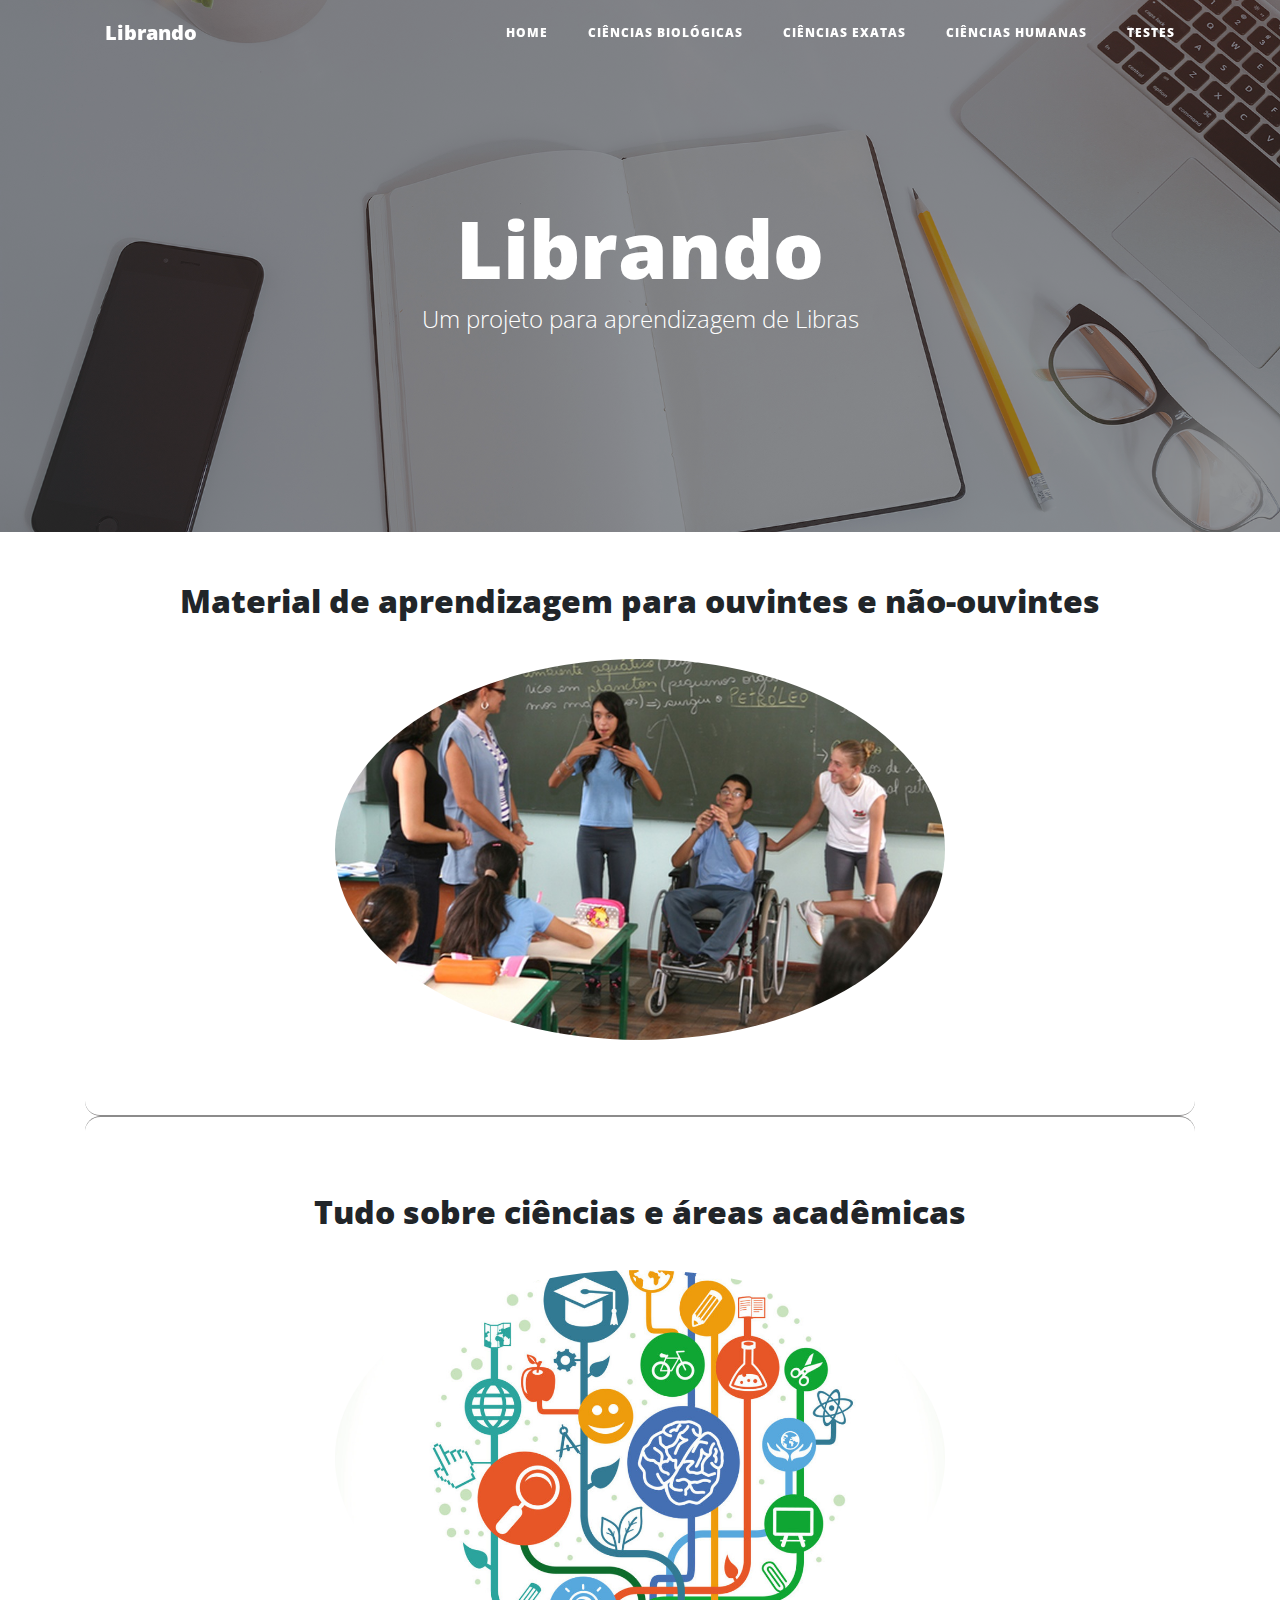
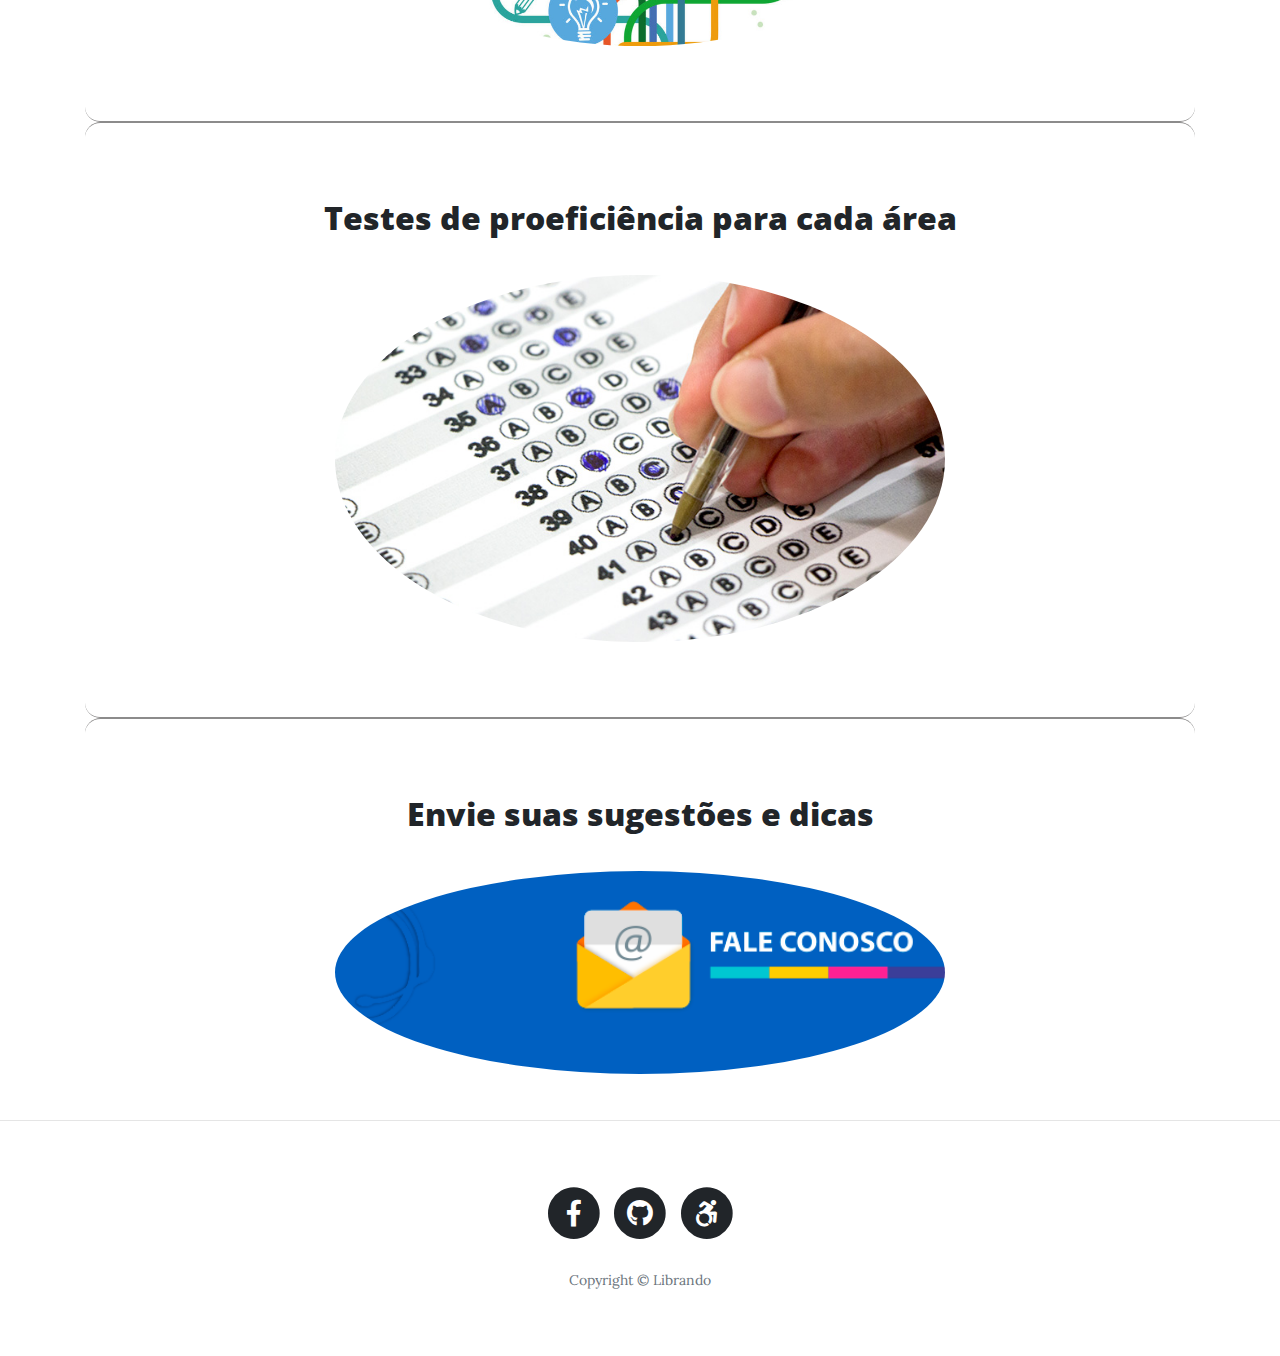
==== commit 789cd643: "Updating" ====
--- a/index.html
+++ b/index.html
@@ -8,7 +8,7 @@
     <meta name="description" content="">
     <meta name="author" content="">
 
-    <title>Clean Blog - Start Bootstrap Theme</title>
+    <title>Librando - Um projeto para aprendizagem de Libras</title>
 
     <!-- Bootstrap core CSS -->
     <link href="vendor/bootstrap/css/bootstrap.min.css" rel="stylesheet">
@@ -17,9 +17,12 @@
     <link href="vendor/fontawesome-free/css/all.min.css" rel="stylesheet" type="text/css">
     <link href='https://fonts.googleapis.com/css?family=Lora:400,700,400italic,700italic' rel='stylesheet' type='text/css'>
     <link href='https://fonts.googleapis.com/css?family=Open+Sans:300italic,400italic,600italic,700italic,800italic,400,300,600,700,800' rel='stylesheet' type='text/css'>
+    <script src="https://ajax.googleapis.com/ajax/libs/jquery/3.3.1/jquery.min.js"></script>
+    <script src="https://maxcdn.bootstrapcdn.com/bootstrap/3.3.7/js/bootstrap.min.js"></script>
 
     <!-- Custom styles for this template -->
     <link href="css/clean-blog.min.css" rel="stylesheet">
+    <link href="css/clean-blog.css" rel="stylesheet">
 
   </head>
 
@@ -28,7 +31,7 @@
     <!-- Navigation -->
     <nav class="navbar navbar-expand-lg navbar-light fixed-top" id="mainNav">
       <div class="container">
-        <a class="navbar-brand" href="index.html">Start Bootstrap</a>
+        <a class="navbar-brand" href="index.html">Librando</a>
         <button class="navbar-toggler navbar-toggler-right" type="button" data-toggle="collapse" data-target="#navbarResponsive" aria-controls="navbarResponsive" aria-expanded="false" aria-label="Toggle navigation">
           Menu
           <i class="fas fa-bars"></i>
@@ -39,13 +42,16 @@
               <a class="nav-link" href="index.html">Home</a>
             </li>
             <li class="nav-item">
-              <a class="nav-link" href="about.html">About</a>
+              <a class="nav-link" href="bio.html">Ciências Biológicas</a>
             </li>
             <li class="nav-item">
-              <a class="nav-link" href="post.html">Sample Post</a>
+              <a class="nav-link" href="exatas.html">Ciências Exatas</a>
             </li>
             <li class="nav-item">
-              <a class="nav-link" href="contact.html">Contact</a>
+              <a class="nav-link" href="humanas.html">Ciências Humanas</a>
+            </li>
+            <li class="nav-item">
+              <a class="nav-link" href="testes.html">Testes</a>
             </li>
           </ul>
         </div>
@@ -59,8 +65,8 @@
         <div class="row">
           <div class="col-lg-8 col-md-10 mx-auto">
             <div class="site-heading">
-              <h1>Clean Blog</h1>
-              <span class="subheading">A Blog Theme by Start Bootstrap</span>
+              <h1>Librando</h1>
+              <span class="subheading">Um projeto para aprendizagem de Libras</span>
             </div>
           </div>
         </div>
@@ -70,64 +76,24 @@
     <!-- Main Content -->
     <div class="container">
       <div class="row">
-        <div class="col-lg-8 col-md-10 mx-auto">
-          <div class="post-preview">
-            <a href="post.html">
-              <h2 class="post-title">
-                Man must explore, and this is exploration at its greatest
-              </h2>
-              <h3 class="post-subtitle">
-                Problems look mighty small from 150 miles up
-              </h3>
-            </a>
-            <p class="post-meta">Posted by
-              <a href="#">Start Bootstrap</a>
-              on September 24, 2018</p>
-          </div>
-          <hr>
-          <div class="post-preview">
-            <a href="post.html">
-              <h2 class="post-title">
-                I believe every human has a finite number of heartbeats. I don't intend to waste any of mine.
-              </h2>
-            </a>
-            <p class="post-meta">Posted by
-              <a href="#">Start Bootstrap</a>
-              on September 18, 2018</p>
-          </div>
-          <hr>
-          <div class="post-preview">
-            <a href="post.html">
-              <h2 class="post-title">
-                Science has not yet mastered prophecy
-              </h2>
-              <h3 class="post-subtitle">
-                We predict too much for the next year and yet far too little for the next ten.
-              </h3>
-            </a>
-            <p class="post-meta">Posted by
-              <a href="#">Start Bootstrap</a>
-              on August 24, 2018</p>
-          </div>
-          <hr>
-          <div class="post-preview">
-            <a href="post.html">
-              <h2 class="post-title">
-                Failure is not an option
-              </h2>
-              <h3 class="post-subtitle">
-                Many say exploration is part of our destiny, but it’s actually our duty to future generations.
-              </h3>
-            </a>
-            <p class="post-meta">Posted by
-              <a href="#">Start Bootstrap</a>
-              on July 8, 2018</p>
-          </div>
-          <hr>
-          <!-- Pager -->
-          <div class="clearfix">
-            <a class="btn btn-primary float-right" href="#">Older Posts &rarr;</a>
-          </div>
+        <div class="col-lg-12 text-center"><center>
+            <h2>Material de aprendizagem para ouvintes e não-ouvintes</h2><br/>
+            <img src="img/menu1.jpg" class="rounded-circle" width="55%" height="25%"><br/><br/><br/>
+            <hr class="style18"><br/>
+        </div>
+        <div class="col-lg-12 text-center"><center>
+            <h2>Tudo sobre ciências e áreas acadêmicas</h2><br/>
+            <img src="img/menu2.jpg" class="rounded-circle" width="55%" height="25%"><br/><br/><br/>
+            <hr class="style18"><br/>
+        </div>
+        <div class="col-lg-12 text-center"><center>
+            <h2>Testes de proeficiência para cada área</h2><br/>
+            <img src="img/menu3.jpg" class="rounded-circle" width="55%" height="25%"><br/><br/><br/>
+            <hr class="style18"><br/>
+        </div>
+        <div class="col-lg-12 text-center"><center>
+            <h2>Envie suas sugestões e dicas</h2><br/>
+            <img src="img/menu4.png" class="rounded-circle" width="55%" height="25%"><br/><br/>
         </div>
       </div>
     </div>
@@ -141,15 +107,7 @@
           <div class="col-lg-8 col-md-10 mx-auto">
             <ul class="list-inline text-center">
               <li class="list-inline-item">
-                <a href="#">
-                  <span class="fa-stack fa-lg">
-                    <i class="fas fa-circle fa-stack-2x"></i>
-                    <i class="fab fa-twitter fa-stack-1x fa-inverse"></i>
-                  </span>
-                </a>
-              </li>
-              <li class="list-inline-item">
-                <a href="#">
+                <a href="https://www.facebook.com/fred.ribeiro.908">
                   <span class="fa-stack fa-lg">
                     <i class="fas fa-circle fa-stack-2x"></i>
                     <i class="fab fa-facebook-f fa-stack-1x fa-inverse"></i>
@@ -157,15 +115,23 @@
                 </a>
               </li>
               <li class="list-inline-item">
-                <a href="#">
+                <a href="https://github.com/frederr97/REA">
                   <span class="fa-stack fa-lg">
                     <i class="fas fa-circle fa-stack-2x"></i>
                     <i class="fab fa-github fa-stack-1x fa-inverse"></i>
                   </span>
                 </a>
               </li>
+              <li class="list-inline-item">
+                <a href="http://www.acessibilidadebrasil.org.br">
+                  <span class="fa-stack fa-lg">
+                    <i class="fas fa-circle fa-stack-2x"></i>
+                    <i class="fab fa-accessible-icon fa-stack-1x fa-inverse"></i>
+                  </span>
+                </a>
+              </li>
             </ul>
-            <p class="copyright text-muted">Copyright &copy; Your Website 2018</p>
+            <p class="copyright text-muted">Copyright &copy; Librando</p>
           </div>
         </div>
       </div>
--- a/css/clean-blog.css
+++ b/css/clean-blog.css
@@ -0,0 +1,439 @@
+/*!
+ * Start Bootstrap - Clean Blog v5.0.1 (https://startbootstrap.com/template-overviews/clean-blog)
+ * Copyright 2013-2018 Start Bootstrap
+ * Licensed under MIT (https://github.com/BlackrockDigital/startbootstrap-clean-blog/blob/master/LICENSE)
+ */
+
+body {
+  font-size: 20px;
+  color: #212529;
+  font-family: 'Lora', 'Times New Roman', serif;
+}
+
+p {
+  line-height: 1.5;
+  margin: 30px 0;
+}
+
+p a {
+  text-decoration: underline;
+}
+
+h1,
+h2,
+h3,
+h4,
+h5,
+h6 {
+  font-weight: 800;
+  font-family: 'Open Sans', 'Helvetica Neue', Helvetica, Arial, sans-serif;
+}
+
+a {
+  color: #212529;
+  -webkit-transition: all 0.2s;
+  transition: all 0.2s;
+}
+
+a:focus, a:hover {
+  color: #0085A1;
+}
+
+blockquote {
+  font-style: italic;
+  color: #868e96;
+}
+
+.section-heading {
+  font-size: 36px;
+  font-weight: 700;
+  margin-top: 60px;
+}
+
+.caption {
+  font-size: 14px;
+  font-style: italic;
+  display: block;
+  margin: 0;
+  padding: 10px;
+  text-align: center;
+  border-bottom-right-radius: 5px;
+  border-bottom-left-radius: 5px;
+}
+
+::-moz-selection {
+  color: #fff;
+  background: #0085A1;
+  text-shadow: none;
+}
+
+::selection {
+  color: #fff;
+  background: #0085A1;
+  text-shadow: none;
+}
+
+img::-moz-selection {
+  color: #fff;
+  background: transparent;
+}
+
+img::selection {
+  color: #fff;
+  background: transparent;
+}
+
+img::-moz-selection {
+  color: #fff;
+  background: transparent;
+}
+
+#mainNav {
+  position: absolute;
+  border-bottom: 1px solid #e9ecef;
+  background-color: white;
+  font-family: 'Open Sans', 'Helvetica Neue', Helvetica, Arial, sans-serif;
+}
+
+#mainNav .navbar-brand {
+  font-weight: 800;
+  color: #343a40;
+}
+
+#mainNav .navbar-toggler {
+  font-size: 12px;
+  font-weight: 800;
+  padding: 13px;
+  text-transform: uppercase;
+  color: #343a40;
+}
+
+#mainNav .navbar-nav > li.nav-item > a {
+  font-size: 12px;
+  font-weight: 800;
+  letter-spacing: 1px;
+  text-transform: uppercase;
+}
+
+@media only screen and (min-width: 992px) {
+  #mainNav {
+    border-bottom: 1px solid transparent;
+    background: transparent;
+  }
+  #mainNav .navbar-brand {
+    padding: 10px 20px;
+    color: #fff;
+  }
+  #mainNav .navbar-brand:focus, #mainNav .navbar-brand:hover {
+    color: rgba(255, 255, 255, 0.8);
+  }
+  #mainNav .navbar-nav > li.nav-item > a {
+    padding: 10px 20px;
+    color: #fff;
+  }
+  #mainNav .navbar-nav > li.nav-item > a:focus, #mainNav .navbar-nav > li.nav-item > a:hover {
+    color: rgba(255, 255, 255, 0.8);
+  }
+}
+
+@media only screen and (min-width: 992px) {
+  #mainNav {
+    -webkit-transition: background-color 0.2s;
+    transition: background-color 0.2s;
+    /* Force Hardware Acceleration in WebKit */
+    -webkit-transform: translate3d(0, 0, 0);
+    transform: translate3d(0, 0, 0);
+    -webkit-backface-visibility: hidden;
+  }
+  #mainNav.is-fixed {
+    /* when the user scrolls down, we hide the header right above the viewport */
+    position: fixed;
+    top: -67px;
+    -webkit-transition: -webkit-transform 0.2s;
+    transition: -webkit-transform 0.2s;
+    transition: transform 0.2s;
+    transition: transform 0.2s, -webkit-transform 0.2s;
+    border-bottom: 1px solid white;
+    background-color: rgba(255, 255, 255, 0.9);
+  }
+  #mainNav.is-fixed .navbar-brand {
+    color: #212529;
+  }
+  #mainNav.is-fixed .navbar-brand:focus, #mainNav.is-fixed .navbar-brand:hover {
+    color: #0085A1;
+  }
+  #mainNav.is-fixed .navbar-nav > li.nav-item > a {
+    color: #212529;
+  }
+  #mainNav.is-fixed .navbar-nav > li.nav-item > a:focus, #mainNav.is-fixed .navbar-nav > li.nav-item > a:hover {
+    color: #0085A1;
+  }
+  #mainNav.is-visible {
+    /* if the user changes the scrolling direction, we show the header */
+    -webkit-transform: translate3d(0, 100%, 0);
+    transform: translate3d(0, 100%, 0);
+  }
+}
+
+header.masthead {
+  margin-bottom: 50px;
+  background: no-repeat center center;
+  background-color: #868e96;
+  background-attachment: scroll;
+  position: relative;
+  background-size: cover;
+}
+
+header.masthead .overlay {
+  position: absolute;
+  top: 0;
+  left: 0;
+  height: 100%;
+  width: 100%;
+  background-color: #212529;
+  opacity: 0.5;
+}
+
+header.masthead .page-heading,
+header.masthead .post-heading,
+header.masthead .site-heading {
+  padding: 200px 0 150px;
+  color: white;
+}
+
+@media only screen and (min-width: 768px) {
+  header.masthead .page-heading,
+  header.masthead .post-heading,
+  header.masthead .site-heading {
+    padding: 200px 0;
+  }
+}
+
+header.masthead .page-heading,
+header.masthead .site-heading {
+  text-align: center;
+}
+
+header.masthead .page-heading h1,
+header.masthead .site-heading h1 {
+  font-size: 50px;
+  margin-top: 0;
+}
+
+header.masthead .page-heading .subheading,
+header.masthead .site-heading .subheading {
+  font-size: 24px;
+  font-weight: 300;
+  line-height: 1.1;
+  display: block;
+  margin: 10px 0 0;
+  font-family: 'Open Sans', 'Helvetica Neue', Helvetica, Arial, sans-serif;
+}
+
+@media only screen and (min-width: 768px) {
+  header.masthead .page-heading h1,
+  header.masthead .site-heading h1 {
+    font-size: 80px;
+  }
+}
+
+header.masthead .post-heading h1 {
+  font-size: 35px;
+}
+
+header.masthead .post-heading .meta,
+header.masthead .post-heading .subheading {
+  line-height: 1.1;
+  display: block;
+}
+
+header.masthead .post-heading .subheading {
+  font-size: 24px;
+  font-weight: 600;
+  margin: 10px 0 30px;
+  font-family: 'Open Sans', 'Helvetica Neue', Helvetica, Arial, sans-serif;
+}
+
+header.masthead .post-heading .meta {
+  font-size: 20px;
+  font-weight: 300;
+  font-style: italic;
+  font-family: 'Lora', 'Times New Roman', serif;
+}
+
+header.masthead .post-heading .meta a {
+  color: #fff;
+}
+
+@media only screen and (min-width: 768px) {
+  header.masthead .post-heading h1 {
+    font-size: 55px;
+  }
+  header.masthead .post-heading .subheading {
+    font-size: 30px;
+  }
+}
+
+.post-preview > a {
+  color: #212529;
+}
+
+.post-preview > a:focus, .post-preview > a:hover {
+  text-decoration: none;
+  color: #0085A1;
+}
+
+.post-preview > a > .post-title {
+  font-size: 30px;
+  margin-top: 30px;
+  margin-bottom: 10px;
+}
+
+.post-preview > a > .post-subtitle {
+  font-weight: 300;
+  margin: 0 0 10px;
+}
+
+.post-preview > .post-meta {
+  font-size: 18px;
+  font-style: italic;
+  margin-top: 0;
+  color: #868e96;
+}
+
+.post-preview > .post-meta > a {
+  text-decoration: none;
+  color: #212529;
+}
+
+.post-preview > .post-meta > a:focus, .post-preview > .post-meta > a:hover {
+  text-decoration: underline;
+  color: #0085A1;
+}
+
+@media only screen and (min-width: 768px) {
+  .post-preview > a > .post-title {
+    font-size: 36px;
+  }
+}
+
+.floating-label-form-group {
+  font-size: 14px;
+  position: relative;
+  margin-bottom: 0;
+  padding-bottom: 0.5em;
+  border-bottom: 1px solid #dee2e6;
+}
+
+.floating-label-form-group input,
+.floating-label-form-group textarea {
+  font-size: 1.5em;
+  position: relative;
+  z-index: 1;
+  padding: 0;
+  resize: none;
+  border: none;
+  border-radius: 0;
+  background: none;
+  -webkit-box-shadow: none !important;
+  box-shadow: none !important;
+  font-family: 'Lora', 'Times New Roman', serif;
+}
+
+.floating-label-form-group input::-webkit-input-placeholder,
+.floating-label-form-group textarea::-webkit-input-placeholder {
+  color: #868e96;
+  font-family: 'Lora', 'Times New Roman', serif;
+}
+
+.floating-label-form-group label {
+  font-size: 0.85em;
+  line-height: 1.764705882em;
+  position: relative;
+  z-index: 0;
+  top: 2em;
+  display: block;
+  margin: 0;
+  -webkit-transition: top 0.3s ease, opacity 0.3s ease;
+  transition: top 0.3s ease, opacity 0.3s ease;
+  vertical-align: middle;
+  vertical-align: baseline;
+  opacity: 0;
+}
+
+.floating-label-form-group .help-block {
+  margin: 15px 0;
+}
+
+.floating-label-form-group-with-value label {
+  top: 0;
+  opacity: 1;
+}
+
+.floating-label-form-group-with-focus label {
+  color: #0085A1;
+}
+
+form .form-group:first-child .floating-label-form-group {
+  border-top: 1px solid #dee2e6;
+}
+
+footer {
+  padding: 50px 0 65px;
+}
+
+footer .list-inline {
+  margin: 0;
+  padding: 0;
+}
+
+footer .copyright {
+  font-size: 14px;
+  margin-bottom: 0;
+  text-align: center;
+}
+
+.btn {
+  font-size: 14px;
+  font-weight: 800;
+  padding: 15px 25px;
+  letter-spacing: 1px;
+  text-transform: uppercase;
+  border-radius: 0;
+  font-family: 'Open Sans', 'Helvetica Neue', Helvetica, Arial, sans-serif;
+}
+
+.btn-primary {
+  background-color: #0085A1;
+  border-color: #0085A1;
+}
+
+.btn-primary:hover, .btn-primary:focus, .btn-primary:active {
+  color: #fff;
+  background-color: #00657b !important;
+  border-color: #00657b !important;
+}
+
+.btn-lg {
+  font-size: 16px;
+  padding: 25px 35px;
+}
+
+hr.style18 { 
+  height: 30px; 
+  border-style: solid; 
+  border-color: #8c8b8b; 
+  border-width: 1px 0 0 0; 
+  border-radius: 20px; 
+} 
+
+hr.style18:before { 
+  display: block; 
+  content: ""; 
+  height: 30px; 
+  margin-top: -31px; 
+  border-style: solid; 
+  border-color: #8c8b8b; 
+  border-width: 0 0 1px 0; 
+  border-radius: 20px; 
+}